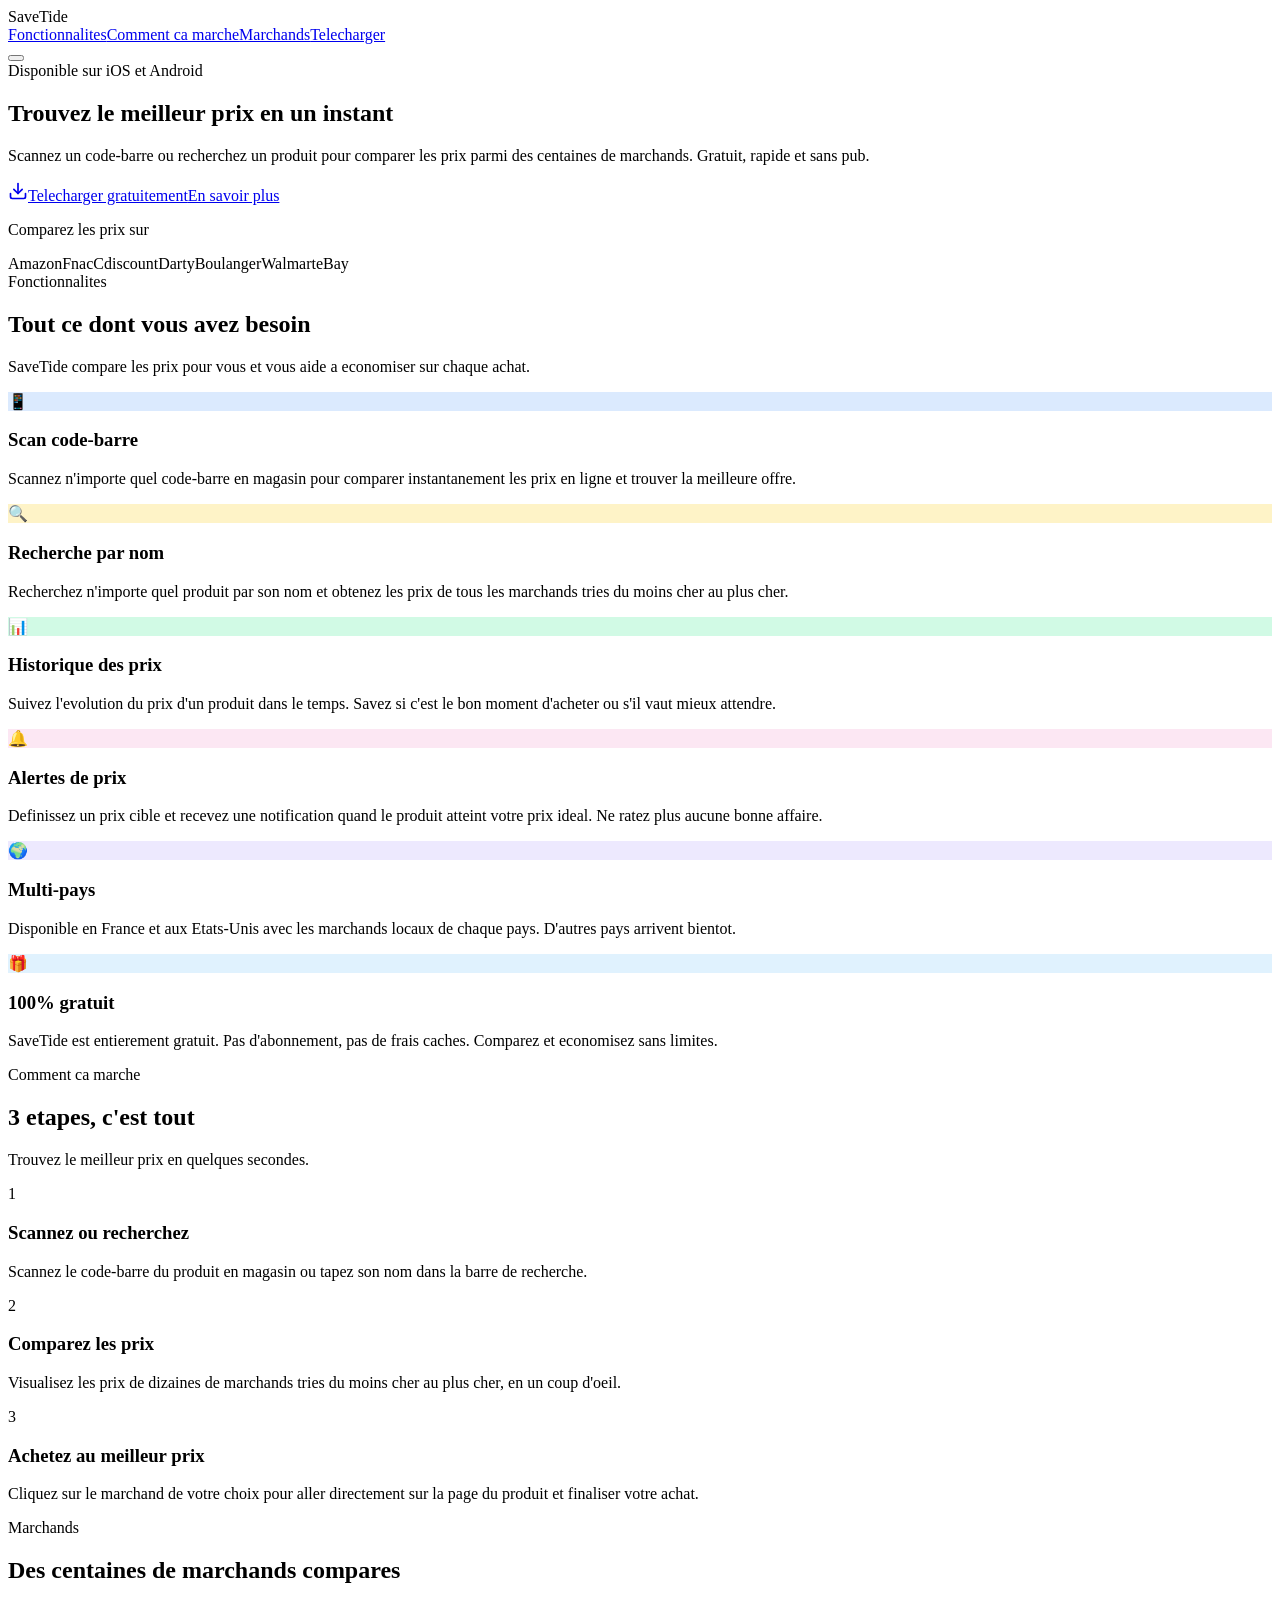
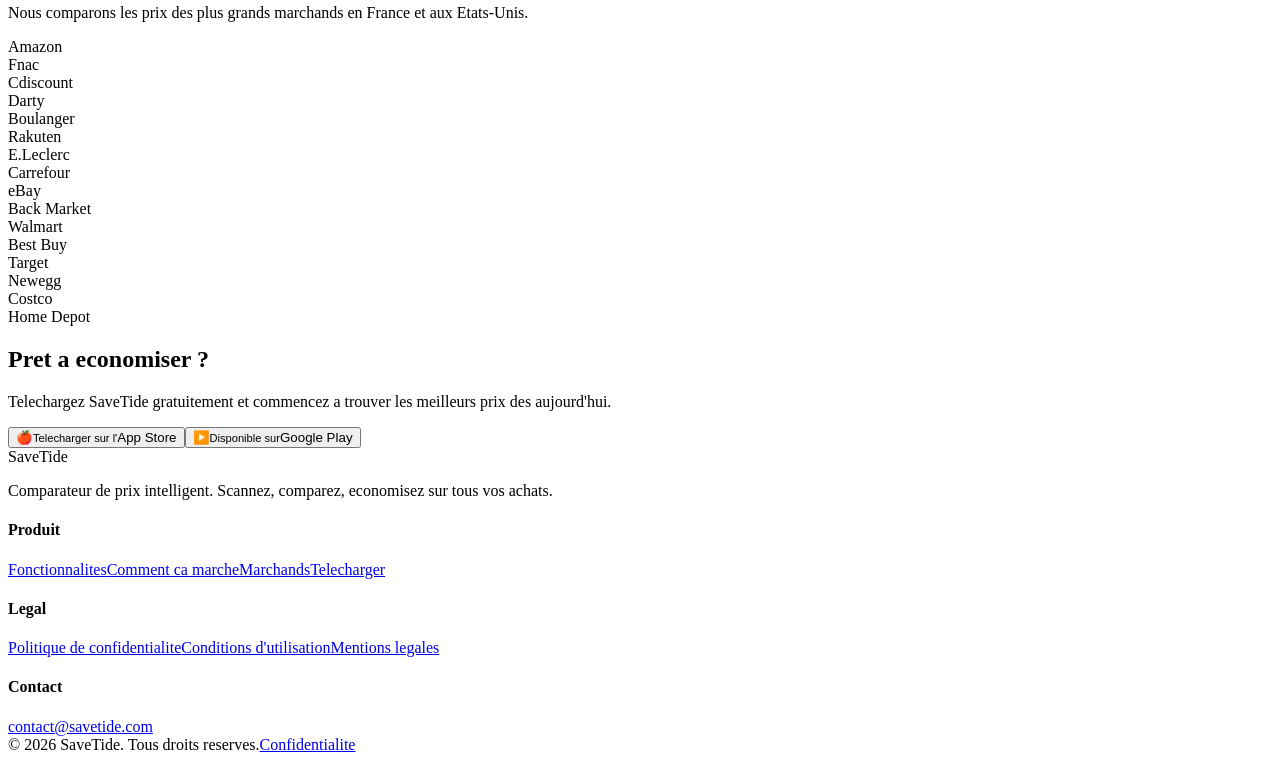
==== out/index.html @ e8a0adda "Add files via upload" ====
<!DOCTYPE html><!--6oGWlLjwOZaTul53iGuuc--><html lang="fr"><head><meta charSet="utf-8"/><meta name="viewport" content="width=device-width, initial-scale=1"/><link rel="stylesheet" href="/_next/static/css/16a2db70730fafa6.css" data-precedence="next"/><link rel="preload" as="script" fetchPriority="low" href="/_next/static/chunks/webpack-d27bee98a586db9f.js"/><script src="/_next/static/chunks/87c73c54-24122e7b92478d00.js" async=""></script><script src="/_next/static/chunks/18-7a16b32c69016b48.js" async=""></script><script src="/_next/static/chunks/main-app-8fa32d9d323df72f.js" async=""></script><link rel="preconnect" href="https://fonts.googleapis.com"/><link rel="preconnect" href="https://fonts.gstatic.com" crossorigin="anonymous"/><title>SaveTide - Comparateur de Prix Intelligent</title><meta name="description" content="Comparez les prix de millions de produits en un instant. Scannez un code-barre ou recherchez un produit pour trouver le meilleur prix parmi Amazon, Fnac, Cdiscount, Darty et des centaines de marchands."/><meta name="keywords" content="comparateur de prix,meilleur prix,scan code-barre,price comparison,amazon,fnac,cdiscount,bon plan,alerte prix"/><meta name="robots" content="index, follow"/><meta property="og:title" content="SaveTide - Comparateur de Prix Intelligent"/><meta property="og:description" content="Trouvez le meilleur prix en un instant. Scannez, comparez, economisez."/><meta property="og:url" content="https://savetide.com"/><meta property="og:site_name" content="SaveTide"/><meta property="og:locale" content="fr_FR"/><meta property="og:type" content="website"/><meta name="twitter:card" content="summary_large_image"/><meta name="twitter:title" content="SaveTide - Comparateur de Prix Intelligent"/><meta name="twitter:description" content="Trouvez le meilleur prix en un instant. Scannez, comparez, economisez."/><link href="https://fonts.googleapis.com/css2?family=Inter:wght@400;500;600;700;800;900&amp;display=swap" rel="stylesheet"/><script src="/_next/static/chunks/polyfills-42372ed130431b0a.js" noModule=""></script></head><body><div hidden=""><!--$--><!--/$--></div><nav class="navbar"><div class="navbar-inner"><div class="nav-logo">Save<span>Tide</span></div><div class="nav-links"><a href="#features">Fonctionnalites</a><a href="#how-it-works">Comment ca marche</a><a href="#merchants">Marchands</a><a href="#download" class="nav-cta">Telecharger</a></div><button class="mobile-menu-btn" aria-label="Menu"><span></span><span></span><span></span></button></div></nav><section class="hero"><div class="hero-inner"><div class="hero-badge"><span class="dot"></span>Disponible sur iOS et Android</div><h1>Trouvez le <span class="highlight">meilleur prix</span> en un instant</h1><p class="hero-desc">Scannez un code-barre ou recherchez un produit pour comparer les prix parmi des centaines de marchands. Gratuit, rapide et sans pub.</p><div class="hero-buttons"><a href="#download" class="btn-primary"><svg width="20" height="20" viewBox="0 0 24 24" fill="none" stroke="currentColor" stroke-width="2" stroke-linecap="round" stroke-linejoin="round"><path d="M21 15v4a2 2 0 0 1-2 2H5a2 2 0 0 1-2-2v-4"></path><polyline points="7 10 12 15 17 10"></polyline><line x1="12" y1="15" x2="12" y2="3"></line></svg>Telecharger gratuitement</a><a href="#features" class="btn-secondary">En savoir plus</a></div><div class="hero-stores"><p>Comparez les prix sur</p><div class="store-logos"><span>Amazon</span><span>Fnac</span><span>Cdiscount</span><span>Darty</span><span>Boulanger</span><span>Walmart</span><span>eBay</span></div></div></div></section><section class="features" id="features"><div class="section-inner"><div class="section-header"><span class="section-tag">Fonctionnalites</span><h2>Tout ce dont vous avez besoin</h2><p>SaveTide compare les prix pour vous et vous aide a economiser sur chaque achat.</p></div><div class="features-grid"><div class="feature-card"><div class="feature-icon" style="background:#dbeafe"><span role="img" aria-label="scan">📱</span></div><h3>Scan code-barre</h3><p>Scannez n&#x27;importe quel code-barre en magasin pour comparer instantanement les prix en ligne et trouver la meilleure offre.</p></div><div class="feature-card"><div class="feature-icon" style="background:#fef3c7"><span role="img" aria-label="search">🔍</span></div><h3>Recherche par nom</h3><p>Recherchez n&#x27;importe quel produit par son nom et obtenez les prix de tous les marchands tries du moins cher au plus cher.</p></div><div class="feature-card"><div class="feature-icon" style="background:#d1fae5"><span role="img" aria-label="chart">📊</span></div><h3>Historique des prix</h3><p>Suivez l&#x27;evolution du prix d&#x27;un produit dans le temps. Savez si c&#x27;est le bon moment d&#x27;acheter ou s&#x27;il vaut mieux attendre.</p></div><div class="feature-card"><div class="feature-icon" style="background:#fce7f3"><span role="img" aria-label="bell">🔔</span></div><h3>Alertes de prix</h3><p>Definissez un prix cible et recevez une notification quand le produit atteint votre prix ideal. Ne ratez plus aucune bonne affaire.</p></div><div class="feature-card"><div class="feature-icon" style="background:#ede9fe"><span role="img" aria-label="globe">🌍</span></div><h3>Multi-pays</h3><p>Disponible en France et aux Etats-Unis avec les marchands locaux de chaque pays. D&#x27;autres pays arrivent bientot.</p></div><div class="feature-card"><div class="feature-icon" style="background:#e0f2fe"><span role="img" aria-label="gift">🎁</span></div><h3>100% gratuit</h3><p>SaveTide est entierement gratuit. Pas d&#x27;abonnement, pas de frais caches. Comparez et economisez sans limites.</p></div></div></div></section><section class="how-it-works" id="how-it-works"><div class="section-inner"><div class="section-header"><span class="section-tag">Comment ca marche</span><h2>3 etapes, c&#x27;est tout</h2><p>Trouvez le meilleur prix en quelques secondes.</p></div><div class="steps"><div class="step"><div class="step-number">1</div><h3>Scannez ou recherchez</h3><p>Scannez le code-barre du produit en magasin ou tapez son nom dans la barre de recherche.</p></div><div class="step"><div class="step-number">2</div><h3>Comparez les prix</h3><p>Visualisez les prix de dizaines de marchands tries du moins cher au plus cher, en un coup d&#x27;oeil.</p></div><div class="step"><div class="step-number">3</div><h3>Achetez au meilleur prix</h3><p>Cliquez sur le marchand de votre choix pour aller directement sur la page du produit et finaliser votre achat.</p></div></div></div></section><section class="merchants" id="merchants"><div class="section-inner"><div class="section-header"><span class="section-tag">Marchands</span><h2>Des centaines de marchands compares</h2><p>Nous comparons les prix des plus grands marchands en France et aux Etats-Unis.</p></div><div class="merchants-grid"><div class="merchant-card">Amazon</div><div class="merchant-card">Fnac</div><div class="merchant-card">Cdiscount</div><div class="merchant-card">Darty</div><div class="merchant-card">Boulanger</div><div class="merchant-card">Rakuten</div><div class="merchant-card">E.Leclerc</div><div class="merchant-card">Carrefour</div><div class="merchant-card">eBay</div><div class="merchant-card">Back Market</div><div class="merchant-card">Walmart</div><div class="merchant-card">Best Buy</div><div class="merchant-card">Target</div><div class="merchant-card">Newegg</div><div class="merchant-card">Costco</div><div class="merchant-card">Home Depot</div></div></div></section><section class="cta-section" id="download"><h2>Pret a economiser ?</h2><p>Telechargez SaveTide gratuitement et commencez a trouver les meilleurs prix des aujourd&#x27;hui.</p><div class="cta-buttons"><button class="store-button"><span class="store-icon">🍎</span><span class="store-label"><small>Telecharger sur l&#x27;</small>App Store</span></button><button class="store-button"><span class="store-icon">▶️</span><span class="store-label"><small>Disponible sur</small>Google Play</span></button></div></section><footer class="footer"><div class="footer-inner"><div class="footer-brand"><div class="footer-logo">Save<span>Tide</span></div><p>Comparateur de prix intelligent. Scannez, comparez, economisez sur tous vos achats.</p></div><div class="footer-col"><h4>Produit</h4><a href="#features">Fonctionnalites</a><a href="#how-it-works">Comment ca marche</a><a href="#merchants">Marchands</a><a href="#download">Telecharger</a></div><div class="footer-col"><h4>Legal</h4><a href="/privacy">Politique de confidentialite</a><a href="/terms">Conditions d&#x27;utilisation</a><a href="/mentions">Mentions legales</a></div><div class="footer-col"><h4>Contact</h4><a href="mailto:contact@savetide.com">contact@savetide.com</a></div></div><div class="footer-bottom"><span>© <!-- -->2026<!-- --> SaveTide. Tous droits reserves.</span><a href="/privacy">Confidentialite</a></div></footer><!--$--><!--/$--><script src="/_next/static/chunks/webpack-d27bee98a586db9f.js" id="_R_" async=""></script><script>(self.__next_f=self.__next_f||[]).push([0])</script><script>self.__next_f.push([1,"1:\"$Sreact.fragment\"\n2:I[5341,[],\"\"]\n3:I[25,[],\"\"]\nb:I[4431,[],\"\"]\n:HL[\"/_next/static/css/16a2db70730fafa6.css\",\"style\"]\n"])</script><script>self.__next_f.push([1,"0:{\"P\":null,\"b\":\"6oGWlLjwOZaTul53iGuuc\",\"p\":\"\",\"c\":[\"\",\"\"],\"i\":false,\"f\":[[[\"\",{\"children\":[\"__PAGE__\",{}]},\"$undefined\",\"$undefined\",true],[\"\",[\"$\",\"$1\",\"c\",{\"children\":[[[\"$\",\"link\",\"0\",{\"rel\":\"stylesheet\",\"href\":\"/_next/static/css/16a2db70730fafa6.css\",\"precedence\":\"next\",\"crossOrigin\":\"$undefined\",\"nonce\":\"$undefined\"}]],[\"$\",\"html\",null,{\"lang\":\"fr\",\"children\":[[\"$\",\"head\",null,{\"children\":[[\"$\",\"link\",null,{\"rel\":\"preconnect\",\"href\":\"https://fonts.googleapis.com\"}],[\"$\",\"link\",null,{\"rel\":\"preconnect\",\"href\":\"https://fonts.gstatic.com\",\"crossOrigin\":\"anonymous\"}],[\"$\",\"link\",null,{\"href\":\"https://fonts.googleapis.com/css2?family=Inter:wght@400;500;600;700;800;900\u0026display=swap\",\"rel\":\"stylesheet\"}]]}],[\"$\",\"body\",null,{\"children\":[\"$\",\"$L2\",null,{\"parallelRouterKey\":\"children\",\"error\":\"$undefined\",\"errorStyles\":\"$undefined\",\"errorScripts\":\"$undefined\",\"template\":[\"$\",\"$L3\",null,{}],\"templateStyles\":\"$undefined\",\"templateScripts\":\"$undefined\",\"notFound\":[[[\"$\",\"title\",null,{\"children\":\"404: This page could not be found.\"}],[\"$\",\"div\",null,{\"style\":{\"fontFamily\":\"system-ui,\\\"Segoe UI\\\",Roboto,Helvetica,Arial,sans-serif,\\\"Apple Color Emoji\\\",\\\"Segoe UI Emoji\\\"\",\"height\":\"100vh\",\"textAlign\":\"center\",\"display\":\"flex\",\"flexDirection\":\"column\",\"alignItems\":\"center\",\"justifyContent\":\"center\"},\"children\":[\"$\",\"div\",null,{\"children\":[[\"$\",\"style\",null,{\"dangerouslySetInnerHTML\":{\"__html\":\"body{color:#000;background:#fff;margin:0}.next-error-h1{border-right:1px solid rgba(0,0,0,.3)}@media (prefers-color-scheme:dark){body{color:#fff;background:#000}.next-error-h1{border-right:1px solid rgba(255,255,255,.3)}}\"}}],[\"$\",\"h1\",null,{\"className\":\"next-error-h1\",\"style\":{\"display\":\"inline-block\",\"margin\":\"0 20px 0 0\",\"padding\":\"0 23px 0 0\",\"fontSize\":24,\"fontWeight\":500,\"verticalAlign\":\"top\",\"lineHeight\":\"49px\"},\"children\":404}],[\"$\",\"div\",null,{\"style\":{\"display\":\"inline-block\"},\"children\":[\"$\",\"h2\",null,{\"style\":{\"fontSize\":14,\"fontWeight\":400,\"lineHeight\":\"49px\",\"margin\":0},\"children\":\"This page could not be found.\"}]}]]}]}]],[]],\"forbidden\":\"$undefined\",\"unauthorized\":\"$undefined\"}]}]]}]]}],{\"children\":[\"__PAGE__\",[\"$\",\"$1\",\"c\",{\"children\":[[[\"$\",\"nav\",null,{\"className\":\"navbar\",\"children\":[\"$\",\"div\",null,{\"className\":\"navbar-inner\",\"children\":[[\"$\",\"div\",null,{\"className\":\"nav-logo\",\"children\":[\"Save\",[\"$\",\"span\",null,{\"children\":\"Tide\"}]]}],[\"$\",\"div\",null,{\"className\":\"nav-links\",\"children\":[[\"$\",\"a\",null,{\"href\":\"#features\",\"children\":\"Fonctionnalites\"}],[\"$\",\"a\",null,{\"href\":\"#how-it-works\",\"children\":\"Comment ca marche\"}],[\"$\",\"a\",null,{\"href\":\"#merchants\",\"children\":\"Marchands\"}],[\"$\",\"a\",null,{\"href\":\"#download\",\"className\":\"nav-cta\",\"children\":\"Telecharger\"}]]}],[\"$\",\"button\",null,{\"className\":\"mobile-menu-btn\",\"aria-label\":\"Menu\",\"children\":[[\"$\",\"span\",null,{}],[\"$\",\"span\",null,{}],[\"$\",\"span\",null,{}]]}]]}]}],[\"$\",\"section\",null,{\"className\":\"hero\",\"children\":[\"$\",\"div\",null,{\"className\":\"hero-inner\",\"children\":[[\"$\",\"div\",null,{\"className\":\"hero-badge\",\"children\":[[\"$\",\"span\",null,{\"className\":\"dot\"}],\"Disponible sur iOS et Android\"]}],[\"$\",\"h1\",null,{\"children\":[\"Trouvez le \",[\"$\",\"span\",null,{\"className\":\"highlight\",\"children\":\"meilleur prix\"}],\" en un instant\"]}],[\"$\",\"p\",null,{\"className\":\"hero-desc\",\"children\":\"Scannez un code-barre ou recherchez un produit pour comparer les prix parmi des centaines de marchands. Gratuit, rapide et sans pub.\"}],[\"$\",\"div\",null,{\"className\":\"hero-buttons\",\"children\":[[\"$\",\"a\",null,{\"href\":\"#download\",\"className\":\"btn-primary\",\"children\":[[\"$\",\"svg\",null,{\"width\":\"20\",\"height\":\"20\",\"viewBox\":\"0 0 24 24\",\"fill\":\"none\",\"stroke\":\"currentColor\",\"strokeWidth\":\"2\",\"strokeLinecap\":\"round\",\"strokeLinejoin\":\"round\",\"children\":[[\"$\",\"path\",null,{\"d\":\"M21 15v4a2 2 0 0 1-2 2H5a2 2 0 0 1-2-2v-4\"}],[\"$\",\"polyline\",null,{\"points\":\"7 10 12 15 17 10\"}],[\"$\",\"line\",null,{\"x1\":\"12\",\"y1\":\"15\",\"x2\":\"12\",\"y2\":\"3\"}]]}],\"Telecharger gratuitement\"]}],[\"$\",\"a\",null,{\"href\":\"#features\",\"className\":\"btn-secondary\",\"children\":\"En savoir plus\"}]]}],[\"$\",\"div\",null,{\"className\":\"hero-stores\",\"children\":[[\"$\",\"p\",null,{\"children\":\"Comparez les prix sur\"}],[\"$\",\"div\",null,{\"className\":\"store-logos\",\"children\":[[\"$\",\"span\",null,{\"children\":\"Amazon\"}],[\"$\",\"span\",null,{\"children\":\"Fnac\"}],[\"$\",\"span\",null,{\"children\":\"Cdiscount\"}],[\"$\",\"span\",null,{\"children\":\"Darty\"}],[\"$\",\"span\",null,{\"children\":\"Boulanger\"}],[\"$\",\"span\",null,{\"children\":\"Walmart\"}],[\"$\",\"span\",null,{\"children\":\"eBay\"}]]}]]}]]}]}],[\"$\",\"section\",null,{\"className\":\"features\",\"id\":\"features\",\"children\":[\"$\",\"div\",null,{\"className\":\"section-inner\",\"children\":[[\"$\",\"div\",null,{\"className\":\"section-header\",\"children\":[[\"$\",\"span\",null,{\"className\":\"section-tag\",\"children\":\"Fonctionnalites\"}],[\"$\",\"h2\",null,{\"children\":\"Tout ce dont vous avez besoin\"}],[\"$\",\"p\",null,{\"children\":\"SaveTide compare les prix pour vous et vous aide a economiser sur chaque achat.\"}]]}],\"$L4\"]}]}],\"$L5\",\"$L6\",\"$L7\",\"$L8\"],null,\"$L9\"]}],{},null,false]},null,false],\"$La\",false]],\"m\":\"$undefined\",\"G\":[\"$b\",[]],\"s\":false,\"S\":true}\n"])</script><script>self.__next_f.push([1,"c:I[5104,[],\"OutletBoundary\"]\ne:I[7158,[],\"AsyncMetadataOutlet\"]\n10:I[5104,[],\"ViewportBoundary\"]\n12:I[5104,[],\"MetadataBoundary\"]\n13:\"$Sreact.suspense\"\n"])</script><script>self.__next_f.push([1,"4:[\"$\",\"div\",null,{\"className\":\"features-grid\",\"children\":[[\"$\",\"div\",null,{\"className\":\"feature-card\",\"children\":[[\"$\",\"div\",null,{\"className\":\"feature-icon\",\"style\":{\"background\":\"#dbeafe\"},\"children\":[\"$\",\"span\",null,{\"role\":\"img\",\"aria-label\":\"scan\",\"children\":\"📱\"}]}],[\"$\",\"h3\",null,{\"children\":\"Scan code-barre\"}],[\"$\",\"p\",null,{\"children\":\"Scannez n'importe quel code-barre en magasin pour comparer instantanement les prix en ligne et trouver la meilleure offre.\"}]]}],[\"$\",\"div\",null,{\"className\":\"feature-card\",\"children\":[[\"$\",\"div\",null,{\"className\":\"feature-icon\",\"style\":{\"background\":\"#fef3c7\"},\"children\":[\"$\",\"span\",null,{\"role\":\"img\",\"aria-label\":\"search\",\"children\":\"🔍\"}]}],[\"$\",\"h3\",null,{\"children\":\"Recherche par nom\"}],[\"$\",\"p\",null,{\"children\":\"Recherchez n'importe quel produit par son nom et obtenez les prix de tous les marchands tries du moins cher au plus cher.\"}]]}],[\"$\",\"div\",null,{\"className\":\"feature-card\",\"children\":[[\"$\",\"div\",null,{\"className\":\"feature-icon\",\"style\":{\"background\":\"#d1fae5\"},\"children\":[\"$\",\"span\",null,{\"role\":\"img\",\"aria-label\":\"chart\",\"children\":\"📊\"}]}],[\"$\",\"h3\",null,{\"children\":\"Historique des prix\"}],[\"$\",\"p\",null,{\"children\":\"Suivez l'evolution du prix d'un produit dans le temps. Savez si c'est le bon moment d'acheter ou s'il vaut mieux attendre.\"}]]}],[\"$\",\"div\",null,{\"className\":\"feature-card\",\"children\":[[\"$\",\"div\",null,{\"className\":\"feature-icon\",\"style\":{\"background\":\"#fce7f3\"},\"children\":[\"$\",\"span\",null,{\"role\":\"img\",\"aria-label\":\"bell\",\"children\":\"🔔\"}]}],[\"$\",\"h3\",null,{\"children\":\"Alertes de prix\"}],[\"$\",\"p\",null,{\"children\":\"Definissez un prix cible et recevez une notification quand le produit atteint votre prix ideal. Ne ratez plus aucune bonne affaire.\"}]]}],[\"$\",\"div\",null,{\"className\":\"feature-card\",\"children\":[[\"$\",\"div\",null,{\"className\":\"feature-icon\",\"style\":{\"background\":\"#ede9fe\"},\"children\":[\"$\",\"span\",null,{\"role\":\"img\",\"aria-label\":\"globe\",\"children\":\"🌍\"}]}],[\"$\",\"h3\",null,{\"children\":\"Multi-pays\"}],[\"$\",\"p\",null,{\"children\":\"Disponible en France et aux Etats-Unis avec les marchands locaux de chaque pays. D'autres pays arrivent bientot.\"}]]}],[\"$\",\"div\",null,{\"className\":\"feature-card\",\"children\":[[\"$\",\"div\",null,{\"className\":\"feature-icon\",\"style\":{\"background\":\"#e0f2fe\"},\"children\":[\"$\",\"span\",null,{\"role\":\"img\",\"aria-label\":\"gift\",\"children\":\"🎁\"}]}],[\"$\",\"h3\",null,{\"children\":\"100% gratuit\"}],[\"$\",\"p\",null,{\"children\":\"SaveTide est entierement gratuit. Pas d'abonnement, pas de frais caches. Comparez et economisez sans limites.\"}]]}]]}]\n"])</script><script>self.__next_f.push([1,"5:[\"$\",\"section\",null,{\"className\":\"how-it-works\",\"id\":\"how-it-works\",\"children\":[\"$\",\"div\",null,{\"className\":\"section-inner\",\"children\":[[\"$\",\"div\",null,{\"className\":\"section-header\",\"children\":[[\"$\",\"span\",null,{\"className\":\"section-tag\",\"children\":\"Comment ca marche\"}],[\"$\",\"h2\",null,{\"children\":\"3 etapes, c'est tout\"}],[\"$\",\"p\",null,{\"children\":\"Trouvez le meilleur prix en quelques secondes.\"}]]}],[\"$\",\"div\",null,{\"className\":\"steps\",\"children\":[[\"$\",\"div\",null,{\"className\":\"step\",\"children\":[[\"$\",\"div\",null,{\"className\":\"step-number\",\"children\":\"1\"}],[\"$\",\"h3\",null,{\"children\":\"Scannez ou recherchez\"}],[\"$\",\"p\",null,{\"children\":\"Scannez le code-barre du produit en magasin ou tapez son nom dans la barre de recherche.\"}]]}],[\"$\",\"div\",null,{\"className\":\"step\",\"children\":[[\"$\",\"div\",null,{\"className\":\"step-number\",\"children\":\"2\"}],[\"$\",\"h3\",null,{\"children\":\"Comparez les prix\"}],[\"$\",\"p\",null,{\"children\":\"Visualisez les prix de dizaines de marchands tries du moins cher au plus cher, en un coup d'oeil.\"}]]}],[\"$\",\"div\",null,{\"className\":\"step\",\"children\":[[\"$\",\"div\",null,{\"className\":\"step-number\",\"children\":\"3\"}],[\"$\",\"h3\",null,{\"children\":\"Achetez au meilleur prix\"}],[\"$\",\"p\",null,{\"children\":\"Cliquez sur le marchand de votre choix pour aller directement sur la page du produit et finaliser votre achat.\"}]]}]]}]]}]}]\n"])</script><script>self.__next_f.push([1,"6:[\"$\",\"section\",null,{\"className\":\"merchants\",\"id\":\"merchants\",\"children\":[\"$\",\"div\",null,{\"className\":\"section-inner\",\"children\":[[\"$\",\"div\",null,{\"className\":\"section-header\",\"children\":[[\"$\",\"span\",null,{\"className\":\"section-tag\",\"children\":\"Marchands\"}],[\"$\",\"h2\",null,{\"children\":\"Des centaines de marchands compares\"}],[\"$\",\"p\",null,{\"children\":\"Nous comparons les prix des plus grands marchands en France et aux Etats-Unis.\"}]]}],[\"$\",\"div\",null,{\"className\":\"merchants-grid\",\"children\":[[\"$\",\"div\",\"Amazon\",{\"className\":\"merchant-card\",\"children\":\"Amazon\"}],[\"$\",\"div\",\"Fnac\",{\"className\":\"merchant-card\",\"children\":\"Fnac\"}],[\"$\",\"div\",\"Cdiscount\",{\"className\":\"merchant-card\",\"children\":\"Cdiscount\"}],[\"$\",\"div\",\"Darty\",{\"className\":\"merchant-card\",\"children\":\"Darty\"}],[\"$\",\"div\",\"Boulanger\",{\"className\":\"merchant-card\",\"children\":\"Boulanger\"}],[\"$\",\"div\",\"Rakuten\",{\"className\":\"merchant-card\",\"children\":\"Rakuten\"}],[\"$\",\"div\",\"E.Leclerc\",{\"className\":\"merchant-card\",\"children\":\"E.Leclerc\"}],[\"$\",\"div\",\"Carrefour\",{\"className\":\"merchant-card\",\"children\":\"Carrefour\"}],[\"$\",\"div\",\"eBay\",{\"className\":\"merchant-card\",\"children\":\"eBay\"}],[\"$\",\"div\",\"Back Market\",{\"className\":\"merchant-card\",\"children\":\"Back Market\"}],[\"$\",\"div\",\"Walmart\",{\"className\":\"merchant-card\",\"children\":\"Walmart\"}],[\"$\",\"div\",\"Best Buy\",{\"className\":\"merchant-card\",\"children\":\"Best Buy\"}],[\"$\",\"div\",\"Target\",{\"className\":\"merchant-card\",\"children\":\"Target\"}],[\"$\",\"div\",\"Newegg\",{\"className\":\"merchant-card\",\"children\":\"Newegg\"}],[\"$\",\"div\",\"Costco\",{\"className\":\"merchant-card\",\"children\":\"Costco\"}],[\"$\",\"div\",\"Home Depot\",{\"className\":\"merchant-card\",\"children\":\"Home Depot\"}]]}]]}]}]\n"])</script><script>self.__next_f.push([1,"7:[\"$\",\"section\",null,{\"className\":\"cta-section\",\"id\":\"download\",\"children\":[[\"$\",\"h2\",null,{\"children\":\"Pret a economiser ?\"}],[\"$\",\"p\",null,{\"children\":\"Telechargez SaveTide gratuitement et commencez a trouver les meilleurs prix des aujourd'hui.\"}],[\"$\",\"div\",null,{\"className\":\"cta-buttons\",\"children\":[[\"$\",\"button\",null,{\"className\":\"store-button\",\"children\":[[\"$\",\"span\",null,{\"className\":\"store-icon\",\"children\":\"🍎\"}],[\"$\",\"span\",null,{\"className\":\"store-label\",\"children\":[[\"$\",\"small\",null,{\"children\":\"Telecharger sur l'\"}],\"App Store\"]}]]}],[\"$\",\"button\",null,{\"className\":\"store-button\",\"children\":[[\"$\",\"span\",null,{\"className\":\"store-icon\",\"children\":\"▶️\"}],[\"$\",\"span\",null,{\"className\":\"store-label\",\"children\":[[\"$\",\"small\",null,{\"children\":\"Disponible sur\"}],\"Google Play\"]}]]}]]}]]}]\n"])</script><script>self.__next_f.push([1,"8:[\"$\",\"footer\",null,{\"className\":\"footer\",\"children\":[[\"$\",\"div\",null,{\"className\":\"footer-inner\",\"children\":[[\"$\",\"div\",null,{\"className\":\"footer-brand\",\"children\":[[\"$\",\"div\",null,{\"className\":\"footer-logo\",\"children\":[\"Save\",[\"$\",\"span\",null,{\"children\":\"Tide\"}]]}],[\"$\",\"p\",null,{\"children\":\"Comparateur de prix intelligent. Scannez, comparez, economisez sur tous vos achats.\"}]]}],[\"$\",\"div\",null,{\"className\":\"footer-col\",\"children\":[[\"$\",\"h4\",null,{\"children\":\"Produit\"}],[\"$\",\"a\",null,{\"href\":\"#features\",\"children\":\"Fonctionnalites\"}],[\"$\",\"a\",null,{\"href\":\"#how-it-works\",\"children\":\"Comment ca marche\"}],[\"$\",\"a\",null,{\"href\":\"#merchants\",\"children\":\"Marchands\"}],[\"$\",\"a\",null,{\"href\":\"#download\",\"children\":\"Telecharger\"}]]}],[\"$\",\"div\",null,{\"className\":\"footer-col\",\"children\":[[\"$\",\"h4\",null,{\"children\":\"Legal\"}],[\"$\",\"a\",null,{\"href\":\"/privacy\",\"children\":\"Politique de confidentialite\"}],[\"$\",\"a\",null,{\"href\":\"/terms\",\"children\":\"Conditions d'utilisation\"}],[\"$\",\"a\",null,{\"href\":\"/mentions\",\"children\":\"Mentions legales\"}]]}],[\"$\",\"div\",null,{\"className\":\"footer-col\",\"children\":[[\"$\",\"h4\",null,{\"children\":\"Contact\"}],[\"$\",\"a\",null,{\"href\":\"mailto:contact@savetide.com\",\"children\":\"contact@savetide.com\"}]]}]]}],[\"$\",\"div\",null,{\"className\":\"footer-bottom\",\"children\":[[\"$\",\"span\",null,{\"children\":[\"© \",2026,\" SaveTide. Tous droits reserves.\"]}],[\"$\",\"a\",null,{\"href\":\"/privacy\",\"children\":\"Confidentialite\"}]]}]]}]\n"])</script><script>self.__next_f.push([1,"9:[\"$\",\"$Lc\",null,{\"children\":[\"$Ld\",[\"$\",\"$Le\",null,{\"promise\":\"$@f\"}]]}]\na:[\"$\",\"$1\",\"h\",{\"children\":[null,[[\"$\",\"$L10\",null,{\"children\":\"$L11\"}],null],[\"$\",\"$L12\",null,{\"children\":[\"$\",\"div\",null,{\"hidden\":true,\"children\":[\"$\",\"$13\",null,{\"fallback\":null,\"children\":\"$L14\"}]}]}]]}]\n"])</script><script>self.__next_f.push([1,"11:[[\"$\",\"meta\",\"0\",{\"charSet\":\"utf-8\"}],[\"$\",\"meta\",\"1\",{\"name\":\"viewport\",\"content\":\"width=device-width, initial-scale=1\"}]]\nd:null\n"])</script><script>self.__next_f.push([1,"f:{\"metadata\":[[\"$\",\"title\",\"0\",{\"children\":\"SaveTide - Comparateur de Prix Intelligent\"}],[\"$\",\"meta\",\"1\",{\"name\":\"description\",\"content\":\"Comparez les prix de millions de produits en un instant. Scannez un code-barre ou recherchez un produit pour trouver le meilleur prix parmi Amazon, Fnac, Cdiscount, Darty et des centaines de marchands.\"}],[\"$\",\"meta\",\"2\",{\"name\":\"keywords\",\"content\":\"comparateur de prix,meilleur prix,scan code-barre,price comparison,amazon,fnac,cdiscount,bon plan,alerte prix\"}],[\"$\",\"meta\",\"3\",{\"name\":\"robots\",\"content\":\"index, follow\"}],[\"$\",\"meta\",\"4\",{\"property\":\"og:title\",\"content\":\"SaveTide - Comparateur de Prix Intelligent\"}],[\"$\",\"meta\",\"5\",{\"property\":\"og:description\",\"content\":\"Trouvez le meilleur prix en un instant. Scannez, comparez, economisez.\"}],[\"$\",\"meta\",\"6\",{\"property\":\"og:url\",\"content\":\"https://savetide.com\"}],[\"$\",\"meta\",\"7\",{\"property\":\"og:site_name\",\"content\":\"SaveTide\"}],[\"$\",\"meta\",\"8\",{\"property\":\"og:locale\",\"content\":\"fr_FR\"}],[\"$\",\"meta\",\"9\",{\"property\":\"og:type\",\"content\":\"website\"}],[\"$\",\"meta\",\"10\",{\"name\":\"twitter:card\",\"content\":\"summary_large_image\"}],[\"$\",\"meta\",\"11\",{\"name\":\"twitter:title\",\"content\":\"SaveTide - Comparateur de Prix Intelligent\"}],[\"$\",\"meta\",\"12\",{\"name\":\"twitter:description\",\"content\":\"Trouvez le meilleur prix en un instant. Scannez, comparez, economisez.\"}]],\"error\":null,\"digest\":\"$undefined\"}\n"])</script><script>self.__next_f.push([1,"14:\"$f:metadata\"\n"])</script></body></html>
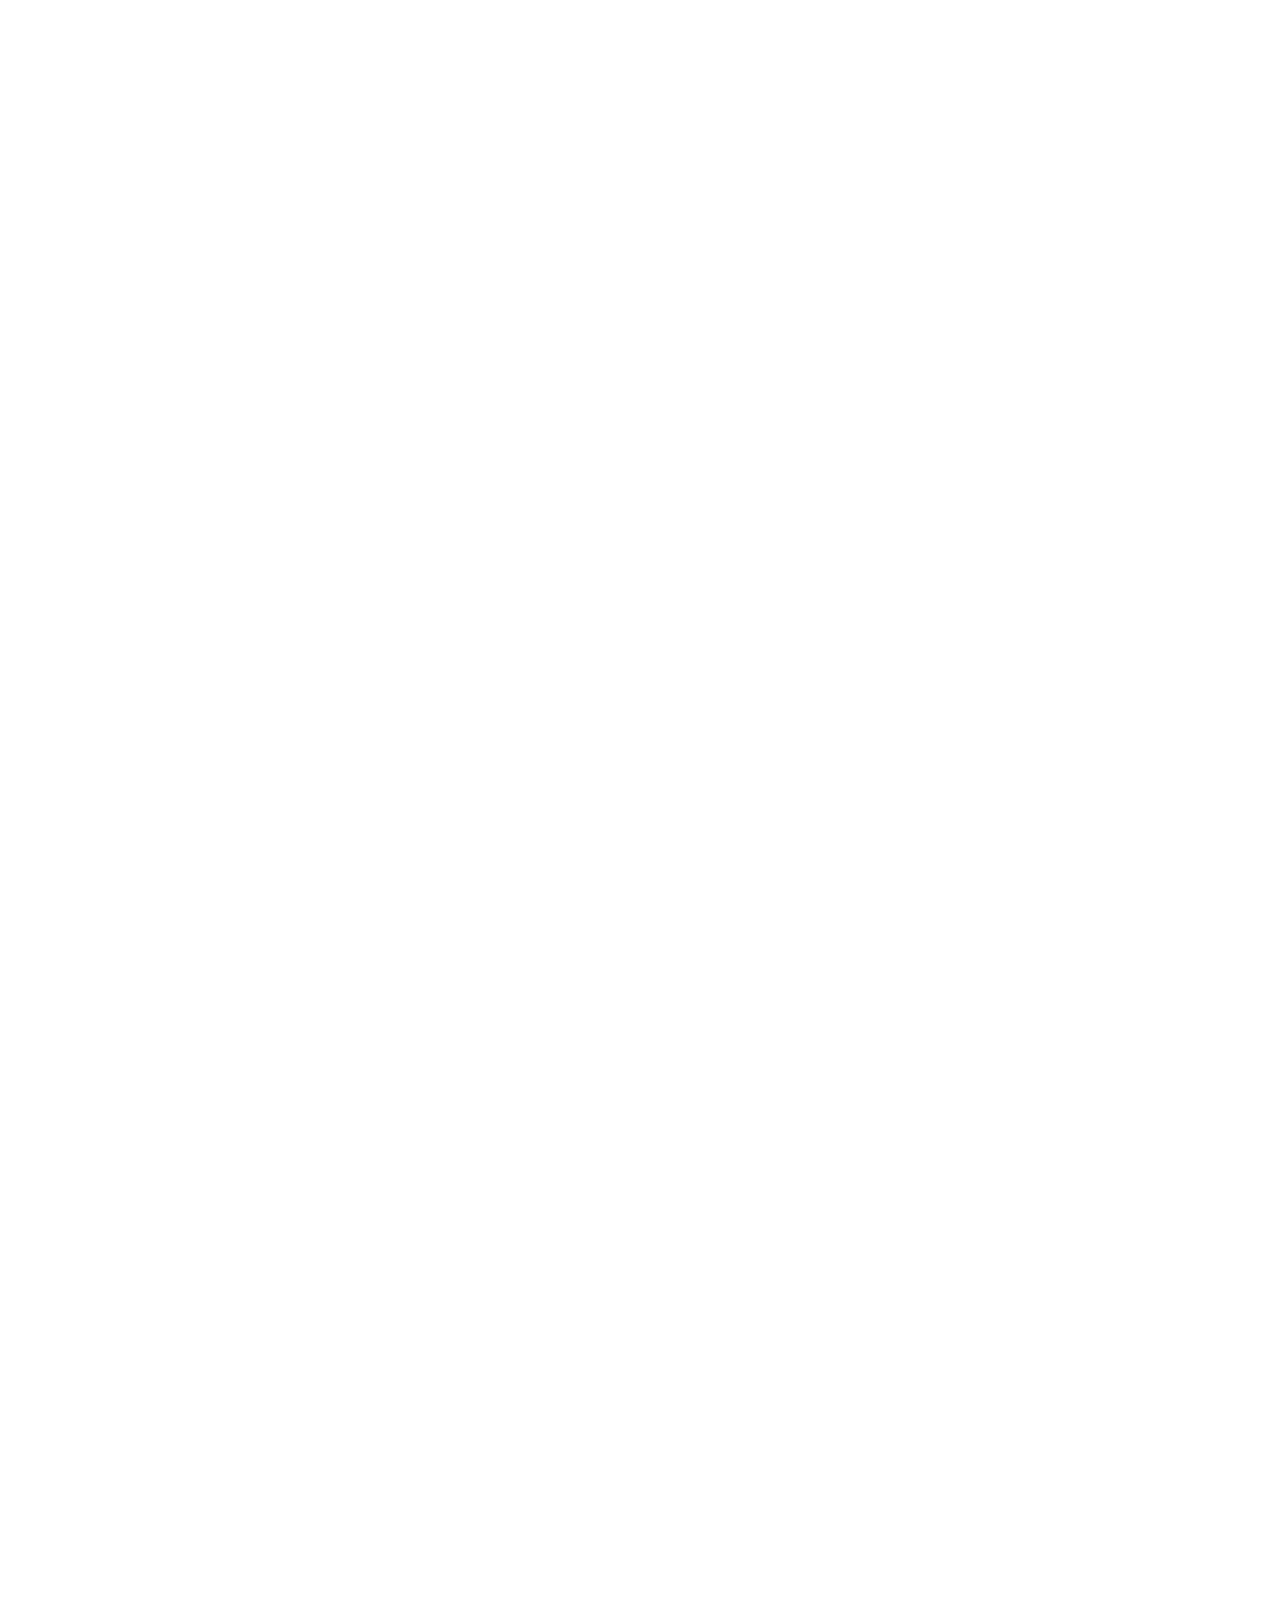
==== commit 5569c820: "Add files via upload" ====
--- a/out/index.html
+++ b/out/index.html
@@ -1 +1 @@
-<!DOCTYPE html><!--6oGWlLjwOZaTul53iGuuc--><html lang="fr"><head><meta charSet="utf-8"/><meta name="viewport" content="width=device-width, initial-scale=1"/><link rel="stylesheet" href="/_next/static/css/16a2db70730fafa6.css" data-precedence="next"/><link rel="preload" as="script" fetchPriority="low" href="/_next/static/chunks/webpack-d27bee98a586db9f.js"/><script src="/_next/static/chunks/87c73c54-24122e7b92478d00.js" async=""></script><script src="/_next/static/chunks/18-7a16b32c69016b48.js" async=""></script><script src="/_next/static/chunks/main-app-8fa32d9d323df72f.js" async=""></script><link rel="preconnect" href="https://fonts.googleapis.com"/><link rel="preconnect" href="https://fonts.gstatic.com" crossorigin="anonymous"/><title>SaveTide - Comparateur de Prix Intelligent</title><meta name="description" content="Comparez les prix de millions de produits en un instant. Scannez un code-barre ou recherchez un produit pour trouver le meilleur prix parmi Amazon, Fnac, Cdiscount, Darty et des centaines de marchands."/><meta name="keywords" content="comparateur de prix,meilleur prix,scan code-barre,price comparison,amazon,fnac,cdiscount,bon plan,alerte prix"/><meta name="robots" content="index, follow"/><meta property="og:title" content="SaveTide - Comparateur de Prix Intelligent"/><meta property="og:description" content="Trouvez le meilleur prix en un instant. Scannez, comparez, economisez."/><meta property="og:url" content="https://savetide.com"/><meta property="og:site_name" content="SaveTide"/><meta property="og:locale" content="fr_FR"/><meta property="og:type" content="website"/><meta name="twitter:card" content="summary_large_image"/><meta name="twitter:title" content="SaveTide - Comparateur de Prix Intelligent"/><meta name="twitter:description" content="Trouvez le meilleur prix en un instant. Scannez, comparez, economisez."/><link href="https://fonts.googleapis.com/css2?family=Inter:wght@400;500;600;700;800;900&amp;display=swap" rel="stylesheet"/><script src="/_next/static/chunks/polyfills-42372ed130431b0a.js" noModule=""></script></head><body><div hidden=""><!--$--><!--/$--></div><nav class="navbar"><div class="navbar-inner"><div class="nav-logo">Save<span>Tide</span></div><div class="nav-links"><a href="#features">Fonctionnalites</a><a href="#how-it-works">Comment ca marche</a><a href="#merchants">Marchands</a><a href="#download" class="nav-cta">Telecharger</a></div><button class="mobile-menu-btn" aria-label="Menu"><span></span><span></span><span></span></button></div></nav><section class="hero"><div class="hero-inner"><div class="hero-badge"><span class="dot"></span>Disponible sur iOS et Android</div><h1>Trouvez le <span class="highlight">meilleur prix</span> en un instant</h1><p class="hero-desc">Scannez un code-barre ou recherchez un produit pour comparer les prix parmi des centaines de marchands. Gratuit, rapide et sans pub.</p><div class="hero-buttons"><a href="#download" class="btn-primary"><svg width="20" height="20" viewBox="0 0 24 24" fill="none" stroke="currentColor" stroke-width="2" stroke-linecap="round" stroke-linejoin="round"><path d="M21 15v4a2 2 0 0 1-2 2H5a2 2 0 0 1-2-2v-4"></path><polyline points="7 10 12 15 17 10"></polyline><line x1="12" y1="15" x2="12" y2="3"></line></svg>Telecharger gratuitement</a><a href="#features" class="btn-secondary">En savoir plus</a></div><div class="hero-stores"><p>Comparez les prix sur</p><div class="store-logos"><span>Amazon</span><span>Fnac</span><span>Cdiscount</span><span>Darty</span><span>Boulanger</span><span>Walmart</span><span>eBay</span></div></div></div></section><section class="features" id="features"><div class="section-inner"><div class="section-header"><span class="section-tag">Fonctionnalites</span><h2>Tout ce dont vous avez besoin</h2><p>SaveTide compare les prix pour vous et vous aide a economiser sur chaque achat.</p></div><div class="features-grid"><div class="feature-card"><div class="feature-icon" style="background:#dbeafe"><span role="img" aria-label="scan">📱</span></div><h3>Scan code-barre</h3><p>Scannez n&#x27;importe quel code-barre en magasin pour comparer instantanement les prix en ligne et trouver la meilleure offre.</p></div><div class="feature-card"><div class="feature-icon" style="background:#fef3c7"><span role="img" aria-label="search">🔍</span></div><h3>Recherche par nom</h3><p>Recherchez n&#x27;importe quel produit par son nom et obtenez les prix de tous les marchands tries du moins cher au plus cher.</p></div><div class="feature-card"><div class="feature-icon" style="background:#d1fae5"><span role="img" aria-label="chart">📊</span></div><h3>Historique des prix</h3><p>Suivez l&#x27;evolution du prix d&#x27;un produit dans le temps. Savez si c&#x27;est le bon moment d&#x27;acheter ou s&#x27;il vaut mieux attendre.</p></div><div class="feature-card"><div class="feature-icon" style="background:#fce7f3"><span role="img" aria-label="bell">🔔</span></div><h3>Alertes de prix</h3><p>Definissez un prix cible et recevez une notification quand le produit atteint votre prix ideal. Ne ratez plus aucune bonne affaire.</p></div><div class="feature-card"><div class="feature-icon" style="background:#ede9fe"><span role="img" aria-label="globe">🌍</span></div><h3>Multi-pays</h3><p>Disponible en France et aux Etats-Unis avec les marchands locaux de chaque pays. D&#x27;autres pays arrivent bientot.</p></div><div class="feature-card"><div class="feature-icon" style="background:#e0f2fe"><span role="img" aria-label="gift">🎁</span></div><h3>100% gratuit</h3><p>SaveTide est entierement gratuit. Pas d&#x27;abonnement, pas de frais caches. Comparez et economisez sans limites.</p></div></div></div></section><section class="how-it-works" id="how-it-works"><div class="section-inner"><div class="section-header"><span class="section-tag">Comment ca marche</span><h2>3 etapes, c&#x27;est tout</h2><p>Trouvez le meilleur prix en quelques secondes.</p></div><div class="steps"><div class="step"><div class="step-number">1</div><h3>Scannez ou recherchez</h3><p>Scannez le code-barre du produit en magasin ou tapez son nom dans la barre de recherche.</p></div><div class="step"><div class="step-number">2</div><h3>Comparez les prix</h3><p>Visualisez les prix de dizaines de marchands tries du moins cher au plus cher, en un coup d&#x27;oeil.</p></div><div class="step"><div class="step-number">3</div><h3>Achetez au meilleur prix</h3><p>Cliquez sur le marchand de votre choix pour aller directement sur la page du produit et finaliser votre achat.</p></div></div></div></section><section class="merchants" id="merchants"><div class="section-inner"><div class="section-header"><span class="section-tag">Marchands</span><h2>Des centaines de marchands compares</h2><p>Nous comparons les prix des plus grands marchands en France et aux Etats-Unis.</p></div><div class="merchants-grid"><div class="merchant-card">Amazon</div><div class="merchant-card">Fnac</div><div class="merchant-card">Cdiscount</div><div class="merchant-card">Darty</div><div class="merchant-card">Boulanger</div><div class="merchant-card">Rakuten</div><div class="merchant-card">E.Leclerc</div><div class="merchant-card">Carrefour</div><div class="merchant-card">eBay</div><div class="merchant-card">Back Market</div><div class="merchant-card">Walmart</div><div class="merchant-card">Best Buy</div><div class="merchant-card">Target</div><div class="merchant-card">Newegg</div><div class="merchant-card">Costco</div><div class="merchant-card">Home Depot</div></div></div></section><section class="cta-section" id="download"><h2>Pret a economiser ?</h2><p>Telechargez SaveTide gratuitement et commencez a trouver les meilleurs prix des aujourd&#x27;hui.</p><div class="cta-buttons"><button class="store-button"><span class="store-icon">🍎</span><span class="store-label"><small>Telecharger sur l&#x27;</small>App Store</span></button><button class="store-button"><span class="store-icon">▶️</span><span class="store-label"><small>Disponible sur</small>Google Play</span></button></div></section><footer class="footer"><div class="footer-inner"><div class="footer-brand"><div class="footer-logo">Save<span>Tide</span></div><p>Comparateur de prix intelligent. Scannez, comparez, economisez sur tous vos achats.</p></div><div class="footer-col"><h4>Produit</h4><a href="#features">Fonctionnalites</a><a href="#how-it-works">Comment ca marche</a><a href="#merchants">Marchands</a><a href="#download">Telecharger</a></div><div class="footer-col"><h4>Legal</h4><a href="/privacy">Politique de confidentialite</a><a href="/terms">Conditions d&#x27;utilisation</a><a href="/mentions">Mentions legales</a></div><div class="footer-col"><h4>Contact</h4><a href="mailto:contact@savetide.com">contact@savetide.com</a></div></div><div class="footer-bottom"><span>© <!-- -->2026<!-- --> SaveTide. Tous droits reserves.</span><a href="/privacy">Confidentialite</a></div></footer><!--$--><!--/$--><script src="/_next/static/chunks/webpack-d27bee98a586db9f.js" id="_R_" async=""></script><script>(self.__next_f=self.__next_f||[]).push([0])</script><script>self.__next_f.push([1,"1:\"$Sreact.fragment\"\n2:I[5341,[],\"\"]\n3:I[25,[],\"\"]\nb:I[4431,[],\"\"]\n:HL[\"/_next/static/css/16a2db70730fafa6.css\",\"style\"]\n"])</script><script>self.__next_f.push([1,"0:{\"P\":null,\"b\":\"6oGWlLjwOZaTul53iGuuc\",\"p\":\"\",\"c\":[\"\",\"\"],\"i\":false,\"f\":[[[\"\",{\"children\":[\"__PAGE__\",{}]},\"$undefined\",\"$undefined\",true],[\"\",[\"$\",\"$1\",\"c\",{\"children\":[[[\"$\",\"link\",\"0\",{\"rel\":\"stylesheet\",\"href\":\"/_next/static/css/16a2db70730fafa6.css\",\"precedence\":\"next\",\"crossOrigin\":\"$undefined\",\"nonce\":\"$undefined\"}]],[\"$\",\"html\",null,{\"lang\":\"fr\",\"children\":[[\"$\",\"head\",null,{\"children\":[[\"$\",\"link\",null,{\"rel\":\"preconnect\",\"href\":\"https://fonts.googleapis.com\"}],[\"$\",\"link\",null,{\"rel\":\"preconnect\",\"href\":\"https://fonts.gstatic.com\",\"crossOrigin\":\"anonymous\"}],[\"$\",\"link\",null,{\"href\":\"https://fonts.googleapis.com/css2?family=Inter:wght@400;500;600;700;800;900\u0026display=swap\",\"rel\":\"stylesheet\"}]]}],[\"$\",\"body\",null,{\"children\":[\"$\",\"$L2\",null,{\"parallelRouterKey\":\"children\",\"error\":\"$undefined\",\"errorStyles\":\"$undefined\",\"errorScripts\":\"$undefined\",\"template\":[\"$\",\"$L3\",null,{}],\"templateStyles\":\"$undefined\",\"templateScripts\":\"$undefined\",\"notFound\":[[[\"$\",\"title\",null,{\"children\":\"404: This page could not be found.\"}],[\"$\",\"div\",null,{\"style\":{\"fontFamily\":\"system-ui,\\\"Segoe UI\\\",Roboto,Helvetica,Arial,sans-serif,\\\"Apple Color Emoji\\\",\\\"Segoe UI Emoji\\\"\",\"height\":\"100vh\",\"textAlign\":\"center\",\"display\":\"flex\",\"flexDirection\":\"column\",\"alignItems\":\"center\",\"justifyContent\":\"center\"},\"children\":[\"$\",\"div\",null,{\"children\":[[\"$\",\"style\",null,{\"dangerouslySetInnerHTML\":{\"__html\":\"body{color:#000;background:#fff;margin:0}.next-error-h1{border-right:1px solid rgba(0,0,0,.3)}@media (prefers-color-scheme:dark){body{color:#fff;background:#000}.next-error-h1{border-right:1px solid rgba(255,255,255,.3)}}\"}}],[\"$\",\"h1\",null,{\"className\":\"next-error-h1\",\"style\":{\"display\":\"inline-block\",\"margin\":\"0 20px 0 0\",\"padding\":\"0 23px 0 0\",\"fontSize\":24,\"fontWeight\":500,\"verticalAlign\":\"top\",\"lineHeight\":\"49px\"},\"children\":404}],[\"$\",\"div\",null,{\"style\":{\"display\":\"inline-block\"},\"children\":[\"$\",\"h2\",null,{\"style\":{\"fontSize\":14,\"fontWeight\":400,\"lineHeight\":\"49px\",\"margin\":0},\"children\":\"This page could not be found.\"}]}]]}]}]],[]],\"forbidden\":\"$undefined\",\"unauthorized\":\"$undefined\"}]}]]}]]}],{\"children\":[\"__PAGE__\",[\"$\",\"$1\",\"c\",{\"children\":[[[\"$\",\"nav\",null,{\"className\":\"navbar\",\"children\":[\"$\",\"div\",null,{\"className\":\"navbar-inner\",\"children\":[[\"$\",\"div\",null,{\"className\":\"nav-logo\",\"children\":[\"Save\",[\"$\",\"span\",null,{\"children\":\"Tide\"}]]}],[\"$\",\"div\",null,{\"className\":\"nav-links\",\"children\":[[\"$\",\"a\",null,{\"href\":\"#features\",\"children\":\"Fonctionnalites\"}],[\"$\",\"a\",null,{\"href\":\"#how-it-works\",\"children\":\"Comment ca marche\"}],[\"$\",\"a\",null,{\"href\":\"#merchants\",\"children\":\"Marchands\"}],[\"$\",\"a\",null,{\"href\":\"#download\",\"className\":\"nav-cta\",\"children\":\"Telecharger\"}]]}],[\"$\",\"button\",null,{\"className\":\"mobile-menu-btn\",\"aria-label\":\"Menu\",\"children\":[[\"$\",\"span\",null,{}],[\"$\",\"span\",null,{}],[\"$\",\"span\",null,{}]]}]]}]}],[\"$\",\"section\",null,{\"className\":\"hero\",\"children\":[\"$\",\"div\",null,{\"className\":\"hero-inner\",\"children\":[[\"$\",\"div\",null,{\"className\":\"hero-badge\",\"children\":[[\"$\",\"span\",null,{\"className\":\"dot\"}],\"Disponible sur iOS et Android\"]}],[\"$\",\"h1\",null,{\"children\":[\"Trouvez le \",[\"$\",\"span\",null,{\"className\":\"highlight\",\"children\":\"meilleur prix\"}],\" en un instant\"]}],[\"$\",\"p\",null,{\"className\":\"hero-desc\",\"children\":\"Scannez un code-barre ou recherchez un produit pour comparer les prix parmi des centaines de marchands. Gratuit, rapide et sans pub.\"}],[\"$\",\"div\",null,{\"className\":\"hero-buttons\",\"children\":[[\"$\",\"a\",null,{\"href\":\"#download\",\"className\":\"btn-primary\",\"children\":[[\"$\",\"svg\",null,{\"width\":\"20\",\"height\":\"20\",\"viewBox\":\"0 0 24 24\",\"fill\":\"none\",\"stroke\":\"currentColor\",\"strokeWidth\":\"2\",\"strokeLinecap\":\"round\",\"strokeLinejoin\":\"round\",\"children\":[[\"$\",\"path\",null,{\"d\":\"M21 15v4a2 2 0 0 1-2 2H5a2 2 0 0 1-2-2v-4\"}],[\"$\",\"polyline\",null,{\"points\":\"7 10 12 15 17 10\"}],[\"$\",\"line\",null,{\"x1\":\"12\",\"y1\":\"15\",\"x2\":\"12\",\"y2\":\"3\"}]]}],\"Telecharger gratuitement\"]}],[\"$\",\"a\",null,{\"href\":\"#features\",\"className\":\"btn-secondary\",\"children\":\"En savoir plus\"}]]}],[\"$\",\"div\",null,{\"className\":\"hero-stores\",\"children\":[[\"$\",\"p\",null,{\"children\":\"Comparez les prix sur\"}],[\"$\",\"div\",null,{\"className\":\"store-logos\",\"children\":[[\"$\",\"span\",null,{\"children\":\"Amazon\"}],[\"$\",\"span\",null,{\"children\":\"Fnac\"}],[\"$\",\"span\",null,{\"children\":\"Cdiscount\"}],[\"$\",\"span\",null,{\"children\":\"Darty\"}],[\"$\",\"span\",null,{\"children\":\"Boulanger\"}],[\"$\",\"span\",null,{\"children\":\"Walmart\"}],[\"$\",\"span\",null,{\"children\":\"eBay\"}]]}]]}]]}]}],[\"$\",\"section\",null,{\"className\":\"features\",\"id\":\"features\",\"children\":[\"$\",\"div\",null,{\"className\":\"section-inner\",\"children\":[[\"$\",\"div\",null,{\"className\":\"section-header\",\"children\":[[\"$\",\"span\",null,{\"className\":\"section-tag\",\"children\":\"Fonctionnalites\"}],[\"$\",\"h2\",null,{\"children\":\"Tout ce dont vous avez besoin\"}],[\"$\",\"p\",null,{\"children\":\"SaveTide compare les prix pour vous et vous aide a economiser sur chaque achat.\"}]]}],\"$L4\"]}]}],\"$L5\",\"$L6\",\"$L7\",\"$L8\"],null,\"$L9\"]}],{},null,false]},null,false],\"$La\",false]],\"m\":\"$undefined\",\"G\":[\"$b\",[]],\"s\":false,\"S\":true}\n"])</script><script>self.__next_f.push([1,"c:I[5104,[],\"OutletBoundary\"]\ne:I[7158,[],\"AsyncMetadataOutlet\"]\n10:I[5104,[],\"ViewportBoundary\"]\n12:I[5104,[],\"MetadataBoundary\"]\n13:\"$Sreact.suspense\"\n"])</script><script>self.__next_f.push([1,"4:[\"$\",\"div\",null,{\"className\":\"features-grid\",\"children\":[[\"$\",\"div\",null,{\"className\":\"feature-card\",\"children\":[[\"$\",\"div\",null,{\"className\":\"feature-icon\",\"style\":{\"background\":\"#dbeafe\"},\"children\":[\"$\",\"span\",null,{\"role\":\"img\",\"aria-label\":\"scan\",\"children\":\"📱\"}]}],[\"$\",\"h3\",null,{\"children\":\"Scan code-barre\"}],[\"$\",\"p\",null,{\"children\":\"Scannez n'importe quel code-barre en magasin pour comparer instantanement les prix en ligne et trouver la meilleure offre.\"}]]}],[\"$\",\"div\",null,{\"className\":\"feature-card\",\"children\":[[\"$\",\"div\",null,{\"className\":\"feature-icon\",\"style\":{\"background\":\"#fef3c7\"},\"children\":[\"$\",\"span\",null,{\"role\":\"img\",\"aria-label\":\"search\",\"children\":\"🔍\"}]}],[\"$\",\"h3\",null,{\"children\":\"Recherche par nom\"}],[\"$\",\"p\",null,{\"children\":\"Recherchez n'importe quel produit par son nom et obtenez les prix de tous les marchands tries du moins cher au plus cher.\"}]]}],[\"$\",\"div\",null,{\"className\":\"feature-card\",\"children\":[[\"$\",\"div\",null,{\"className\":\"feature-icon\",\"style\":{\"background\":\"#d1fae5\"},\"children\":[\"$\",\"span\",null,{\"role\":\"img\",\"aria-label\":\"chart\",\"children\":\"📊\"}]}],[\"$\",\"h3\",null,{\"children\":\"Historique des prix\"}],[\"$\",\"p\",null,{\"children\":\"Suivez l'evolution du prix d'un produit dans le temps. Savez si c'est le bon moment d'acheter ou s'il vaut mieux attendre.\"}]]}],[\"$\",\"div\",null,{\"className\":\"feature-card\",\"children\":[[\"$\",\"div\",null,{\"className\":\"feature-icon\",\"style\":{\"background\":\"#fce7f3\"},\"children\":[\"$\",\"span\",null,{\"role\":\"img\",\"aria-label\":\"bell\",\"children\":\"🔔\"}]}],[\"$\",\"h3\",null,{\"children\":\"Alertes de prix\"}],[\"$\",\"p\",null,{\"children\":\"Definissez un prix cible et recevez une notification quand le produit atteint votre prix ideal. Ne ratez plus aucune bonne affaire.\"}]]}],[\"$\",\"div\",null,{\"className\":\"feature-card\",\"children\":[[\"$\",\"div\",null,{\"className\":\"feature-icon\",\"style\":{\"background\":\"#ede9fe\"},\"children\":[\"$\",\"span\",null,{\"role\":\"img\",\"aria-label\":\"globe\",\"children\":\"🌍\"}]}],[\"$\",\"h3\",null,{\"children\":\"Multi-pays\"}],[\"$\",\"p\",null,{\"children\":\"Disponible en France et aux Etats-Unis avec les marchands locaux de chaque pays. D'autres pays arrivent bientot.\"}]]}],[\"$\",\"div\",null,{\"className\":\"feature-card\",\"children\":[[\"$\",\"div\",null,{\"className\":\"feature-icon\",\"style\":{\"background\":\"#e0f2fe\"},\"children\":[\"$\",\"span\",null,{\"role\":\"img\",\"aria-label\":\"gift\",\"children\":\"🎁\"}]}],[\"$\",\"h3\",null,{\"children\":\"100% gratuit\"}],[\"$\",\"p\",null,{\"children\":\"SaveTide est entierement gratuit. Pas d'abonnement, pas de frais caches. Comparez et economisez sans limites.\"}]]}]]}]\n"])</script><script>self.__next_f.push([1,"5:[\"$\",\"section\",null,{\"className\":\"how-it-works\",\"id\":\"how-it-works\",\"children\":[\"$\",\"div\",null,{\"className\":\"section-inner\",\"children\":[[\"$\",\"div\",null,{\"className\":\"section-header\",\"children\":[[\"$\",\"span\",null,{\"className\":\"section-tag\",\"children\":\"Comment ca marche\"}],[\"$\",\"h2\",null,{\"children\":\"3 etapes, c'est tout\"}],[\"$\",\"p\",null,{\"children\":\"Trouvez le meilleur prix en quelques secondes.\"}]]}],[\"$\",\"div\",null,{\"className\":\"steps\",\"children\":[[\"$\",\"div\",null,{\"className\":\"step\",\"children\":[[\"$\",\"div\",null,{\"className\":\"step-number\",\"children\":\"1\"}],[\"$\",\"h3\",null,{\"children\":\"Scannez ou recherchez\"}],[\"$\",\"p\",null,{\"children\":\"Scannez le code-barre du produit en magasin ou tapez son nom dans la barre de recherche.\"}]]}],[\"$\",\"div\",null,{\"className\":\"step\",\"children\":[[\"$\",\"div\",null,{\"className\":\"step-number\",\"children\":\"2\"}],[\"$\",\"h3\",null,{\"children\":\"Comparez les prix\"}],[\"$\",\"p\",null,{\"children\":\"Visualisez les prix de dizaines de marchands tries du moins cher au plus cher, en un coup d'oeil.\"}]]}],[\"$\",\"div\",null,{\"className\":\"step\",\"children\":[[\"$\",\"div\",null,{\"className\":\"step-number\",\"children\":\"3\"}],[\"$\",\"h3\",null,{\"children\":\"Achetez au meilleur prix\"}],[\"$\",\"p\",null,{\"children\":\"Cliquez sur le marchand de votre choix pour aller directement sur la page du produit et finaliser votre achat.\"}]]}]]}]]}]}]\n"])</script><script>self.__next_f.push([1,"6:[\"$\",\"section\",null,{\"className\":\"merchants\",\"id\":\"merchants\",\"children\":[\"$\",\"div\",null,{\"className\":\"section-inner\",\"children\":[[\"$\",\"div\",null,{\"className\":\"section-header\",\"children\":[[\"$\",\"span\",null,{\"className\":\"section-tag\",\"children\":\"Marchands\"}],[\"$\",\"h2\",null,{\"children\":\"Des centaines de marchands compares\"}],[\"$\",\"p\",null,{\"children\":\"Nous comparons les prix des plus grands marchands en France et aux Etats-Unis.\"}]]}],[\"$\",\"div\",null,{\"className\":\"merchants-grid\",\"children\":[[\"$\",\"div\",\"Amazon\",{\"className\":\"merchant-card\",\"children\":\"Amazon\"}],[\"$\",\"div\",\"Fnac\",{\"className\":\"merchant-card\",\"children\":\"Fnac\"}],[\"$\",\"div\",\"Cdiscount\",{\"className\":\"merchant-card\",\"children\":\"Cdiscount\"}],[\"$\",\"div\",\"Darty\",{\"className\":\"merchant-card\",\"children\":\"Darty\"}],[\"$\",\"div\",\"Boulanger\",{\"className\":\"merchant-card\",\"children\":\"Boulanger\"}],[\"$\",\"div\",\"Rakuten\",{\"className\":\"merchant-card\",\"children\":\"Rakuten\"}],[\"$\",\"div\",\"E.Leclerc\",{\"className\":\"merchant-card\",\"children\":\"E.Leclerc\"}],[\"$\",\"div\",\"Carrefour\",{\"className\":\"merchant-card\",\"children\":\"Carrefour\"}],[\"$\",\"div\",\"eBay\",{\"className\":\"merchant-card\",\"children\":\"eBay\"}],[\"$\",\"div\",\"Back Market\",{\"className\":\"merchant-card\",\"children\":\"Back Market\"}],[\"$\",\"div\",\"Walmart\",{\"className\":\"merchant-card\",\"children\":\"Walmart\"}],[\"$\",\"div\",\"Best Buy\",{\"className\":\"merchant-card\",\"children\":\"Best Buy\"}],[\"$\",\"div\",\"Target\",{\"className\":\"merchant-card\",\"children\":\"Target\"}],[\"$\",\"div\",\"Newegg\",{\"className\":\"merchant-card\",\"children\":\"Newegg\"}],[\"$\",\"div\",\"Costco\",{\"className\":\"merchant-card\",\"children\":\"Costco\"}],[\"$\",\"div\",\"Home Depot\",{\"className\":\"merchant-card\",\"children\":\"Home Depot\"}]]}]]}]}]\n"])</script><script>self.__next_f.push([1,"7:[\"$\",\"section\",null,{\"className\":\"cta-section\",\"id\":\"download\",\"children\":[[\"$\",\"h2\",null,{\"children\":\"Pret a economiser ?\"}],[\"$\",\"p\",null,{\"children\":\"Telechargez SaveTide gratuitement et commencez a trouver les meilleurs prix des aujourd'hui.\"}],[\"$\",\"div\",null,{\"className\":\"cta-buttons\",\"children\":[[\"$\",\"button\",null,{\"className\":\"store-button\",\"children\":[[\"$\",\"span\",null,{\"className\":\"store-icon\",\"children\":\"🍎\"}],[\"$\",\"span\",null,{\"className\":\"store-label\",\"children\":[[\"$\",\"small\",null,{\"children\":\"Telecharger sur l'\"}],\"App Store\"]}]]}],[\"$\",\"button\",null,{\"className\":\"store-button\",\"children\":[[\"$\",\"span\",null,{\"className\":\"store-icon\",\"children\":\"▶️\"}],[\"$\",\"span\",null,{\"className\":\"store-label\",\"children\":[[\"$\",\"small\",null,{\"children\":\"Disponible sur\"}],\"Google Play\"]}]]}]]}]]}]\n"])</script><script>self.__next_f.push([1,"8:[\"$\",\"footer\",null,{\"className\":\"footer\",\"children\":[[\"$\",\"div\",null,{\"className\":\"footer-inner\",\"children\":[[\"$\",\"div\",null,{\"className\":\"footer-brand\",\"children\":[[\"$\",\"div\",null,{\"className\":\"footer-logo\",\"children\":[\"Save\",[\"$\",\"span\",null,{\"children\":\"Tide\"}]]}],[\"$\",\"p\",null,{\"children\":\"Comparateur de prix intelligent. Scannez, comparez, economisez sur tous vos achats.\"}]]}],[\"$\",\"div\",null,{\"className\":\"footer-col\",\"children\":[[\"$\",\"h4\",null,{\"children\":\"Produit\"}],[\"$\",\"a\",null,{\"href\":\"#features\",\"children\":\"Fonctionnalites\"}],[\"$\",\"a\",null,{\"href\":\"#how-it-works\",\"children\":\"Comment ca marche\"}],[\"$\",\"a\",null,{\"href\":\"#merchants\",\"children\":\"Marchands\"}],[\"$\",\"a\",null,{\"href\":\"#download\",\"children\":\"Telecharger\"}]]}],[\"$\",\"div\",null,{\"className\":\"footer-col\",\"children\":[[\"$\",\"h4\",null,{\"children\":\"Legal\"}],[\"$\",\"a\",null,{\"href\":\"/privacy\",\"children\":\"Politique de confidentialite\"}],[\"$\",\"a\",null,{\"href\":\"/terms\",\"children\":\"Conditions d'utilisation\"}],[\"$\",\"a\",null,{\"href\":\"/mentions\",\"children\":\"Mentions legales\"}]]}],[\"$\",\"div\",null,{\"className\":\"footer-col\",\"children\":[[\"$\",\"h4\",null,{\"children\":\"Contact\"}],[\"$\",\"a\",null,{\"href\":\"mailto:contact@savetide.com\",\"children\":\"contact@savetide.com\"}]]}]]}],[\"$\",\"div\",null,{\"className\":\"footer-bottom\",\"children\":[[\"$\",\"span\",null,{\"children\":[\"© \",2026,\" SaveTide. Tous droits reserves.\"]}],[\"$\",\"a\",null,{\"href\":\"/privacy\",\"children\":\"Confidentialite\"}]]}]]}]\n"])</script><script>self.__next_f.push([1,"9:[\"$\",\"$Lc\",null,{\"children\":[\"$Ld\",[\"$\",\"$Le\",null,{\"promise\":\"$@f\"}]]}]\na:[\"$\",\"$1\",\"h\",{\"children\":[null,[[\"$\",\"$L10\",null,{\"children\":\"$L11\"}],null],[\"$\",\"$L12\",null,{\"children\":[\"$\",\"div\",null,{\"hidden\":true,\"children\":[\"$\",\"$13\",null,{\"fallback\":null,\"children\":\"$L14\"}]}]}]]}]\n"])</script><script>self.__next_f.push([1,"11:[[\"$\",\"meta\",\"0\",{\"charSet\":\"utf-8\"}],[\"$\",\"meta\",\"1\",{\"name\":\"viewport\",\"content\":\"width=device-width, initial-scale=1\"}]]\nd:null\n"])</script><script>self.__next_f.push([1,"f:{\"metadata\":[[\"$\",\"title\",\"0\",{\"children\":\"SaveTide - Comparateur de Prix Intelligent\"}],[\"$\",\"meta\",\"1\",{\"name\":\"description\",\"content\":\"Comparez les prix de millions de produits en un instant. Scannez un code-barre ou recherchez un produit pour trouver le meilleur prix parmi Amazon, Fnac, Cdiscount, Darty et des centaines de marchands.\"}],[\"$\",\"meta\",\"2\",{\"name\":\"keywords\",\"content\":\"comparateur de prix,meilleur prix,scan code-barre,price comparison,amazon,fnac,cdiscount,bon plan,alerte prix\"}],[\"$\",\"meta\",\"3\",{\"name\":\"robots\",\"content\":\"index, follow\"}],[\"$\",\"meta\",\"4\",{\"property\":\"og:title\",\"content\":\"SaveTide - Comparateur de Prix Intelligent\"}],[\"$\",\"meta\",\"5\",{\"property\":\"og:description\",\"content\":\"Trouvez le meilleur prix en un instant. Scannez, comparez, economisez.\"}],[\"$\",\"meta\",\"6\",{\"property\":\"og:url\",\"content\":\"https://savetide.com\"}],[\"$\",\"meta\",\"7\",{\"property\":\"og:site_name\",\"content\":\"SaveTide\"}],[\"$\",\"meta\",\"8\",{\"property\":\"og:locale\",\"content\":\"fr_FR\"}],[\"$\",\"meta\",\"9\",{\"property\":\"og:type\",\"content\":\"website\"}],[\"$\",\"meta\",\"10\",{\"name\":\"twitter:card\",\"content\":\"summary_large_image\"}],[\"$\",\"meta\",\"11\",{\"name\":\"twitter:title\",\"content\":\"SaveTide - Comparateur de Prix Intelligent\"}],[\"$\",\"meta\",\"12\",{\"name\":\"twitter:description\",\"content\":\"Trouvez le meilleur prix en un instant. Scannez, comparez, economisez.\"}]],\"error\":null,\"digest\":\"$undefined\"}\n"])</script><script>self.__next_f.push([1,"14:\"$f:metadata\"\n"])</script></body></html>+<!DOCTYPE html><!--bULcWaJdM3jAJI09Axp7q--><html lang="fr"><head><meta charSet="utf-8"/><meta name="viewport" content="width=device-width, initial-scale=1"/><link rel="stylesheet" href="/_next/static/css/e1166623a13352de.css" data-precedence="next"/><link rel="preload" as="script" fetchPriority="low" href="/_next/static/chunks/webpack-d27bee98a586db9f.js"/><script src="/_next/static/chunks/87c73c54-24122e7b92478d00.js" async=""></script><script src="/_next/static/chunks/18-7a16b32c69016b48.js" async=""></script><script src="/_next/static/chunks/main-app-8fa32d9d323df72f.js" async=""></script><script src="/_next/static/chunks/937-86a23c5e8c6d3eae.js" async=""></script><script src="/_next/static/chunks/app/layout-42f842fa43aff6bd.js" async=""></script><script src="/_next/static/chunks/app/page-f4d567d16dd11cca.js" async=""></script><link rel="preconnect" href="https://fonts.googleapis.com"/><link rel="preconnect" href="https://fonts.gstatic.com" crossorigin="anonymous"/><title>SaveTide - Smart Price Comparison | Comparateur de Prix</title><meta name="description" content="Compare prices on millions of products instantly. Scan a barcode or search for a product to find the best price across Amazon, Walmart, Fnac, Cdiscount, and hundreds of retailers."/><meta name="keywords" content="comparateur de prix,price comparison,meilleur prix,best price,scan code-barre,barcode scan,amazon,fnac,cdiscount,walmart,bon plan,deals,alerte prix,price alert"/><meta name="robots" content="index, follow"/><meta property="og:title" content="SaveTide - Smart Price Comparison"/><meta property="og:description" content="Find the best price instantly. Scan, compare, save."/><meta property="og:url" content="https://www.savetide.com"/><meta property="og:site_name" content="SaveTide"/><meta property="og:type" content="website"/><meta name="twitter:card" content="summary_large_image"/><meta name="twitter:title" content="SaveTide - Smart Price Comparison"/><meta name="twitter:description" content="Find the best price instantly. Scan, compare, save."/><link href="https://fonts.googleapis.com/css2?family=Inter:wght@400;500;600;700;800;900&amp;display=swap" rel="stylesheet"/><script src="/_next/static/chunks/polyfills-42372ed130431b0a.js" noModule=""></script></head><body><div hidden=""><!--$--><!--/$--></div><div style="visibility:hidden"><nav class="navbar"><div class="navbar-inner"><div class="nav-logo">Save<span>Tide</span></div><div class="nav-links"><a href="#features">nav.features</a><a href="#how-it-works">nav.howItWorks</a><a href="#merchants">merchants.tag</a><button style="background:none;border:1px solid #e2e8f0;border-radius:9999px;padding:6px 14px;font-size:13px;font-weight:600;color:#64748b;cursor:pointer;display:inline-flex;align-items:center;gap:6px;transition:border-color 0.2s, color 0.2s" aria-label="Switch language">🇫🇷 FR</button><a href="#download" class="nav-cta">nav.download</a></div><button class="mobile-menu-btn" aria-label="Menu"><span></span><span></span><span></span></button></div></nav><section class="hero"><div class="hero-inner"><div class="hero-badge"><span class="dot"></span>hero.badge</div><h1>hero.title.before<span class="highlight">hero.title.highlight</span>hero.title.after</h1><p class="hero-desc">hero.desc</p><div class="hero-buttons"><a href="#download" class="btn-primary"><svg width="20" height="20" viewBox="0 0 24 24" fill="none" stroke="currentColor" stroke-width="2" stroke-linecap="round" stroke-linejoin="round"><path d="M21 15v4a2 2 0 0 1-2 2H5a2 2 0 0 1-2-2v-4"></path><polyline points="7 10 12 15 17 10"></polyline><line x1="12" y1="15" x2="12" y2="3"></line></svg>hero.cta</a><a href="#features" class="btn-secondary">hero.learnMore</a></div><div class="hero-stores"><p>hero.compareOn</p><div class="store-logos"><span>Amazon</span><span>Fnac</span><span>Cdiscount</span><span>Darty</span><span>Boulanger</span><span>Walmart</span><span>eBay</span></div></div></div></section><section class="features" id="features"><div class="section-inner"><div class="section-header"><span class="section-tag">features.tag</span><h2>features.title</h2><p>features.desc</p></div><div class="features-grid"><div class="feature-card"><div class="feature-icon" style="background:#dbeafe"><span role="img" aria-label="scan">📱</span></div><h3>features.scan.title</h3><p>features.scan.desc</p></div><div class="feature-card"><div class="feature-icon" style="background:#fef3c7"><span role="img" aria-label="search">🔍</span></div><h3>features.search.title</h3><p>features.search.desc</p></div><div class="feature-card"><div class="feature-icon" style="background:#d1fae5"><span role="img" aria-label="chart">📊</span></div><h3>features.history.title</h3><p>features.history.desc</p></div><div class="feature-card"><div class="feature-icon" style="background:#fce7f3"><span role="img" aria-label="bell">🔔</span></div><h3>features.alerts.title</h3><p>features.alerts.desc</p></div><div class="feature-card"><div class="feature-icon" style="background:#ede9fe"><span role="img" aria-label="globe">🌍</span></div><h3>features.multi.title</h3><p>features.multi.desc</p></div><div class="feature-card"><div class="feature-icon" style="background:#e0f2fe"><span role="img" aria-label="gift">🎁</span></div><h3>features.free.title</h3><p>features.free.desc</p></div></div></div></section><section class="how-it-works" id="how-it-works"><div class="section-inner"><div class="section-header"><span class="section-tag">how.tag</span><h2>how.title</h2><p>how.desc</p></div><div class="steps"><div class="step"><div class="step-number">1</div><h3>how.step1.title</h3><p>how.step1.desc</p></div><div class="step"><div class="step-number">2</div><h3>how.step2.title</h3><p>how.step2.desc</p></div><div class="step"><div class="step-number">3</div><h3>how.step3.title</h3><p>how.step3.desc</p></div></div></div></section><section class="merchants" id="merchants"><div class="section-inner"><div class="section-header"><span class="section-tag">merchants.tag</span><h2>merchants.title</h2><p>merchants.desc</p></div><div class="merchants-grid"><div class="merchant-card">Amazon</div><div class="merchant-card">Fnac</div><div class="merchant-card">Cdiscount</div><div class="merchant-card">Darty</div><div class="merchant-card">Boulanger</div><div class="merchant-card">Rakuten</div><div class="merchant-card">E.Leclerc</div><div class="merchant-card">Carrefour</div><div class="merchant-card">eBay</div><div class="merchant-card">Back Market</div><div class="merchant-card">Walmart</div><div class="merchant-card">Best Buy</div><div class="merchant-card">Target</div><div class="merchant-card">Newegg</div><div class="merchant-card">Costco</div><div class="merchant-card">Home Depot</div></div></div></section><section class="cta-section" id="download"><h2>cta.title</h2><p>cta.desc</p><div class="cta-buttons"><a href="https://testflight.apple.com/join/KAJTdfCK" target="_blank" rel="noopener noreferrer" class="store-button"><span class="store-icon">🍎</span><span class="store-label"><small>cta.ios</small>TestFlight</span></a><button class="store-button store-button-disabled" disabled=""><span class="store-icon">▶️</span><span class="store-label"><small>cta.android.soon</small>Google Play</span></button></div><p class="download-note">cta.note</p></section><footer class="footer"><div class="footer-inner"><div class="footer-brand"><div class="footer-logo">Save<span>Tide</span></div><p>footer.desc</p></div><div class="footer-col"><h4>footer.product</h4><a href="#features">nav.features</a><a href="#how-it-works">nav.howItWorks</a><a href="#merchants">merchants.tag</a><a href="#download">nav.download</a></div><div class="footer-col"><h4>footer.legal</h4><a href="/privacy">footer.privacy</a><a href="/terms">footer.terms</a><a href="/mentions">footer.mentions</a></div><div class="footer-col"><h4>footer.contact</h4><a href="mailto:contact@savetide.com">contact@savetide.com</a></div></div><div class="footer-bottom"><span>© <!-- -->2026<!-- --> SaveTide. <!-- -->footer.rights</span><a href="/privacy">footer.privacyShort</a></div></footer><!--$--><!--/$--></div><script src="/_next/static/chunks/webpack-d27bee98a586db9f.js" id="_R_" async=""></script><script>(self.__next_f=self.__next_f||[]).push([0])</script><script>self.__next_f.push([1,"1:\"$Sreact.fragment\"\n2:I[9937,[\"937\",\"static/chunks/937-86a23c5e8c6d3eae.js\",\"177\",\"static/chunks/app/layout-42f842fa43aff6bd.js\"],\"LocaleProvider\"]\n3:I[5341,[],\"\"]\n4:I[25,[],\"\"]\n5:I[1012,[],\"ClientPageRoot\"]\n6:I[9008,[\"937\",\"static/chunks/937-86a23c5e8c6d3eae.js\",\"974\",\"static/chunks/app/page-f4d567d16dd11cca.js\"],\"default\"]\n9:I[5104,[],\"OutletBoundary\"]\nb:I[7158,[],\"AsyncMetadataOutlet\"]\nd:I[5104,[],\"ViewportBoundary\"]\nf:I[5104,[],\"MetadataBoundary\"]\n10:\"$Sreact.suspense\"\n12:I[4431,[],\"\"]\n:HL[\"/_next/static/css/e1166623a13352de.css\",\"style\"]\n"])</script><script>self.__next_f.push([1,"0:{\"P\":null,\"b\":\"bULcWaJdM3jAJI09Axp7q\",\"p\":\"\",\"c\":[\"\",\"\"],\"i\":false,\"f\":[[[\"\",{\"children\":[\"__PAGE__\",{}]},\"$undefined\",\"$undefined\",true],[\"\",[\"$\",\"$1\",\"c\",{\"children\":[[[\"$\",\"link\",\"0\",{\"rel\":\"stylesheet\",\"href\":\"/_next/static/css/e1166623a13352de.css\",\"precedence\":\"next\",\"crossOrigin\":\"$undefined\",\"nonce\":\"$undefined\"}]],[\"$\",\"html\",null,{\"lang\":\"fr\",\"suppressHydrationWarning\":true,\"children\":[[\"$\",\"head\",null,{\"children\":[[\"$\",\"link\",null,{\"rel\":\"preconnect\",\"href\":\"https://fonts.googleapis.com\"}],[\"$\",\"link\",null,{\"rel\":\"preconnect\",\"href\":\"https://fonts.gstatic.com\",\"crossOrigin\":\"anonymous\"}],[\"$\",\"link\",null,{\"href\":\"https://fonts.googleapis.com/css2?family=Inter:wght@400;500;600;700;800;900\u0026display=swap\",\"rel\":\"stylesheet\"}]]}],[\"$\",\"body\",null,{\"children\":[\"$\",\"$L2\",null,{\"children\":[\"$\",\"$L3\",null,{\"parallelRouterKey\":\"children\",\"error\":\"$undefined\",\"errorStyles\":\"$undefined\",\"errorScripts\":\"$undefined\",\"template\":[\"$\",\"$L4\",null,{}],\"templateStyles\":\"$undefined\",\"templateScripts\":\"$undefined\",\"notFound\":[[[\"$\",\"title\",null,{\"children\":\"404: This page could not be found.\"}],[\"$\",\"div\",null,{\"style\":{\"fontFamily\":\"system-ui,\\\"Segoe UI\\\",Roboto,Helvetica,Arial,sans-serif,\\\"Apple Color Emoji\\\",\\\"Segoe UI Emoji\\\"\",\"height\":\"100vh\",\"textAlign\":\"center\",\"display\":\"flex\",\"flexDirection\":\"column\",\"alignItems\":\"center\",\"justifyContent\":\"center\"},\"children\":[\"$\",\"div\",null,{\"children\":[[\"$\",\"style\",null,{\"dangerouslySetInnerHTML\":{\"__html\":\"body{color:#000;background:#fff;margin:0}.next-error-h1{border-right:1px solid rgba(0,0,0,.3)}@media (prefers-color-scheme:dark){body{color:#fff;background:#000}.next-error-h1{border-right:1px solid rgba(255,255,255,.3)}}\"}}],[\"$\",\"h1\",null,{\"className\":\"next-error-h1\",\"style\":{\"display\":\"inline-block\",\"margin\":\"0 20px 0 0\",\"padding\":\"0 23px 0 0\",\"fontSize\":24,\"fontWeight\":500,\"verticalAlign\":\"top\",\"lineHeight\":\"49px\"},\"children\":404}],[\"$\",\"div\",null,{\"style\":{\"display\":\"inline-block\"},\"children\":[\"$\",\"h2\",null,{\"style\":{\"fontSize\":14,\"fontWeight\":400,\"lineHeight\":\"49px\",\"margin\":0},\"children\":\"This page could not be found.\"}]}]]}]}]],[]],\"forbidden\":\"$undefined\",\"unauthorized\":\"$undefined\"}]}]}]]}]]}],{\"children\":[\"__PAGE__\",[\"$\",\"$1\",\"c\",{\"children\":[[\"$\",\"$L5\",null,{\"Component\":\"$6\",\"searchParams\":{},\"params\":{},\"promises\":[\"$@7\",\"$@8\"]}],null,[\"$\",\"$L9\",null,{\"children\":[\"$La\",[\"$\",\"$Lb\",null,{\"promise\":\"$@c\"}]]}]]}],{},null,false]},null,false],[\"$\",\"$1\",\"h\",{\"children\":[null,[[\"$\",\"$Ld\",null,{\"children\":\"$Le\"}],null],[\"$\",\"$Lf\",null,{\"children\":[\"$\",\"div\",null,{\"hidden\":true,\"children\":[\"$\",\"$10\",null,{\"fallback\":null,\"children\":\"$L11\"}]}]}]]}],false]],\"m\":\"$undefined\",\"G\":[\"$12\",[]],\"s\":false,\"S\":true}\n"])</script><script>self.__next_f.push([1,"7:{}\n8:\"$0:f:0:1:2:children:1:props:children:0:props:params\"\n"])</script><script>self.__next_f.push([1,"e:[[\"$\",\"meta\",\"0\",{\"charSet\":\"utf-8\"}],[\"$\",\"meta\",\"1\",{\"name\":\"viewport\",\"content\":\"width=device-width, initial-scale=1\"}]]\na:null\n"])</script><script>self.__next_f.push([1,"c:{\"metadata\":[[\"$\",\"title\",\"0\",{\"children\":\"SaveTide - Smart Price Comparison | Comparateur de Prix\"}],[\"$\",\"meta\",\"1\",{\"name\":\"description\",\"content\":\"Compare prices on millions of products instantly. Scan a barcode or search for a product to find the best price across Amazon, Walmart, Fnac, Cdiscount, and hundreds of retailers.\"}],[\"$\",\"meta\",\"2\",{\"name\":\"keywords\",\"content\":\"comparateur de prix,price comparison,meilleur prix,best price,scan code-barre,barcode scan,amazon,fnac,cdiscount,walmart,bon plan,deals,alerte prix,price alert\"}],[\"$\",\"meta\",\"3\",{\"name\":\"robots\",\"content\":\"index, follow\"}],[\"$\",\"meta\",\"4\",{\"property\":\"og:title\",\"content\":\"SaveTide - Smart Price Comparison\"}],[\"$\",\"meta\",\"5\",{\"property\":\"og:description\",\"content\":\"Find the best price instantly. Scan, compare, save.\"}],[\"$\",\"meta\",\"6\",{\"property\":\"og:url\",\"content\":\"https://www.savetide.com\"}],[\"$\",\"meta\",\"7\",{\"property\":\"og:site_name\",\"content\":\"SaveTide\"}],[\"$\",\"meta\",\"8\",{\"property\":\"og:type\",\"content\":\"website\"}],[\"$\",\"meta\",\"9\",{\"name\":\"twitter:card\",\"content\":\"summary_large_image\"}],[\"$\",\"meta\",\"10\",{\"name\":\"twitter:title\",\"content\":\"SaveTide - Smart Price Comparison\"}],[\"$\",\"meta\",\"11\",{\"name\":\"twitter:description\",\"content\":\"Find the best price instantly. Scan, compare, save.\"}]],\"error\":null,\"digest\":\"$undefined\"}\n"])</script><script>self.__next_f.push([1,"11:\"$c:metadata\"\n"])</script></body></html>
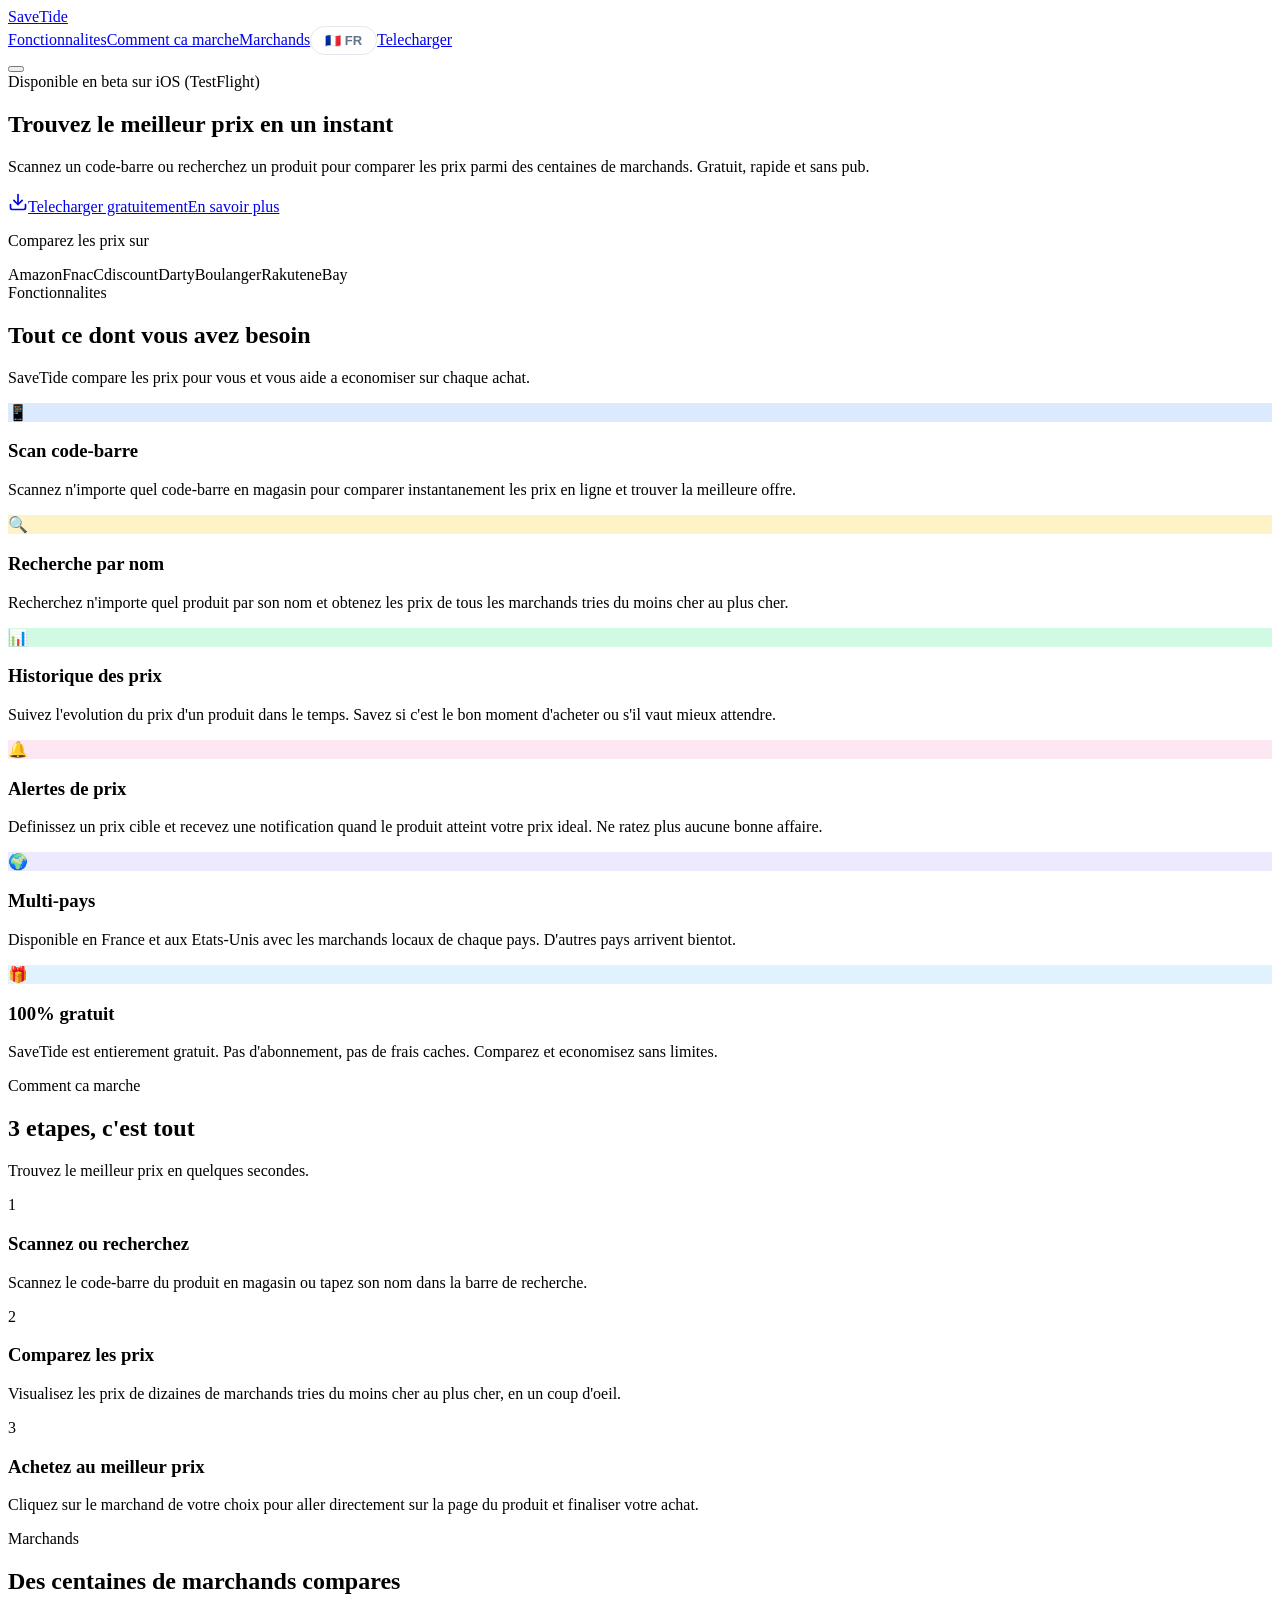
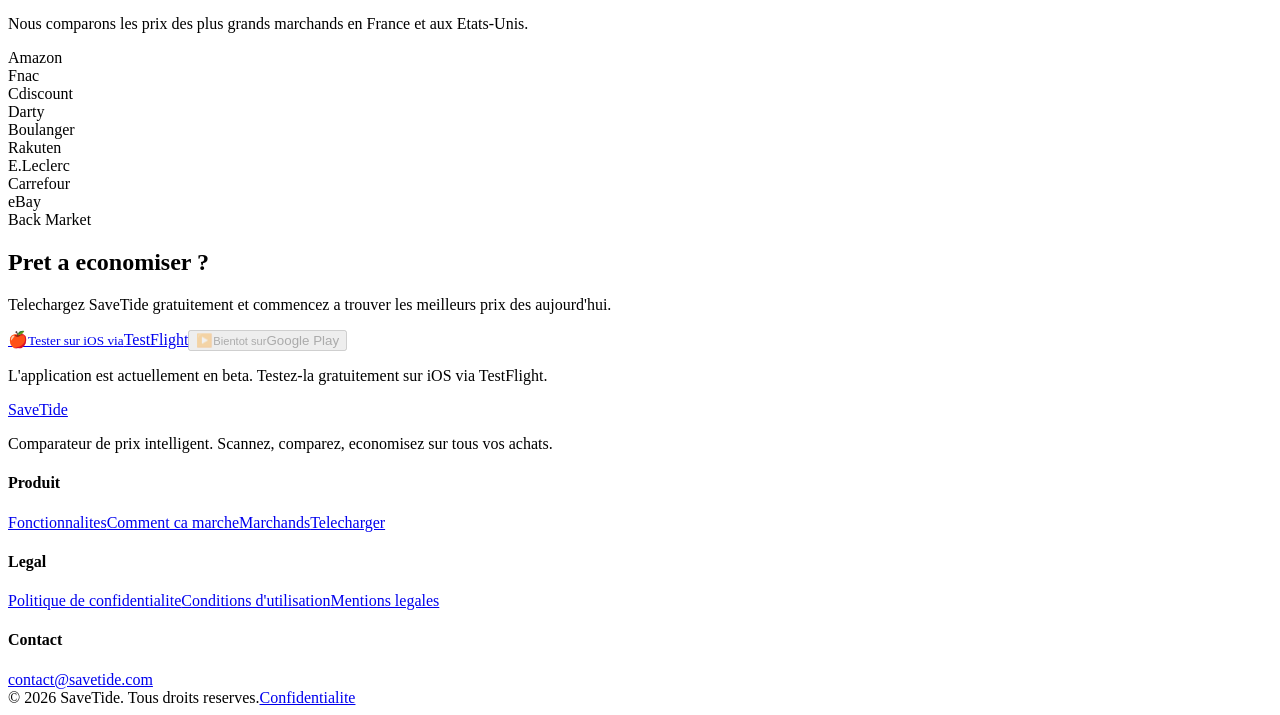
==== commit f53dd47f: "Add files via upload" ====
--- a/out/index.html
+++ b/out/index.html
@@ -1 +1 @@
-<!DOCTYPE html><!--bULcWaJdM3jAJI09Axp7q--><html lang="fr"><head><meta charSet="utf-8"/><meta name="viewport" content="width=device-width, initial-scale=1"/><link rel="stylesheet" href="/_next/static/css/e1166623a13352de.css" data-precedence="next"/><link rel="preload" as="script" fetchPriority="low" href="/_next/static/chunks/webpack-d27bee98a586db9f.js"/><script src="/_next/static/chunks/87c73c54-24122e7b92478d00.js" async=""></script><script src="/_next/static/chunks/18-7a16b32c69016b48.js" async=""></script><script src="/_next/static/chunks/main-app-8fa32d9d323df72f.js" async=""></script><script src="/_next/static/chunks/937-86a23c5e8c6d3eae.js" async=""></script><script src="/_next/static/chunks/app/layout-42f842fa43aff6bd.js" async=""></script><script src="/_next/static/chunks/app/page-f4d567d16dd11cca.js" async=""></script><link rel="preconnect" href="https://fonts.googleapis.com"/><link rel="preconnect" href="https://fonts.gstatic.com" crossorigin="anonymous"/><title>SaveTide - Smart Price Comparison | Comparateur de Prix</title><meta name="description" content="Compare prices on millions of products instantly. Scan a barcode or search for a product to find the best price across Amazon, Walmart, Fnac, Cdiscount, and hundreds of retailers."/><meta name="keywords" content="comparateur de prix,price comparison,meilleur prix,best price,scan code-barre,barcode scan,amazon,fnac,cdiscount,walmart,bon plan,deals,alerte prix,price alert"/><meta name="robots" content="index, follow"/><meta property="og:title" content="SaveTide - Smart Price Comparison"/><meta property="og:description" content="Find the best price instantly. Scan, compare, save."/><meta property="og:url" content="https://www.savetide.com"/><meta property="og:site_name" content="SaveTide"/><meta property="og:type" content="website"/><meta name="twitter:card" content="summary_large_image"/><meta name="twitter:title" content="SaveTide - Smart Price Comparison"/><meta name="twitter:description" content="Find the best price instantly. Scan, compare, save."/><link href="https://fonts.googleapis.com/css2?family=Inter:wght@400;500;600;700;800;900&amp;display=swap" rel="stylesheet"/><script src="/_next/static/chunks/polyfills-42372ed130431b0a.js" noModule=""></script></head><body><div hidden=""><!--$--><!--/$--></div><div style="visibility:hidden"><nav class="navbar"><div class="navbar-inner"><div class="nav-logo">Save<span>Tide</span></div><div class="nav-links"><a href="#features">nav.features</a><a href="#how-it-works">nav.howItWorks</a><a href="#merchants">merchants.tag</a><button style="background:none;border:1px solid #e2e8f0;border-radius:9999px;padding:6px 14px;font-size:13px;font-weight:600;color:#64748b;cursor:pointer;display:inline-flex;align-items:center;gap:6px;transition:border-color 0.2s, color 0.2s" aria-label="Switch language">🇫🇷 FR</button><a href="#download" class="nav-cta">nav.download</a></div><button class="mobile-menu-btn" aria-label="Menu"><span></span><span></span><span></span></button></div></nav><section class="hero"><div class="hero-inner"><div class="hero-badge"><span class="dot"></span>hero.badge</div><h1>hero.title.before<span class="highlight">hero.title.highlight</span>hero.title.after</h1><p class="hero-desc">hero.desc</p><div class="hero-buttons"><a href="#download" class="btn-primary"><svg width="20" height="20" viewBox="0 0 24 24" fill="none" stroke="currentColor" stroke-width="2" stroke-linecap="round" stroke-linejoin="round"><path d="M21 15v4a2 2 0 0 1-2 2H5a2 2 0 0 1-2-2v-4"></path><polyline points="7 10 12 15 17 10"></polyline><line x1="12" y1="15" x2="12" y2="3"></line></svg>hero.cta</a><a href="#features" class="btn-secondary">hero.learnMore</a></div><div class="hero-stores"><p>hero.compareOn</p><div class="store-logos"><span>Amazon</span><span>Fnac</span><span>Cdiscount</span><span>Darty</span><span>Boulanger</span><span>Walmart</span><span>eBay</span></div></div></div></section><section class="features" id="features"><div class="section-inner"><div class="section-header"><span class="section-tag">features.tag</span><h2>features.title</h2><p>features.desc</p></div><div class="features-grid"><div class="feature-card"><div class="feature-icon" style="background:#dbeafe"><span role="img" aria-label="scan">📱</span></div><h3>features.scan.title</h3><p>features.scan.desc</p></div><div class="feature-card"><div class="feature-icon" style="background:#fef3c7"><span role="img" aria-label="search">🔍</span></div><h3>features.search.title</h3><p>features.search.desc</p></div><div class="feature-card"><div class="feature-icon" style="background:#d1fae5"><span role="img" aria-label="chart">📊</span></div><h3>features.history.title</h3><p>features.history.desc</p></div><div class="feature-card"><div class="feature-icon" style="background:#fce7f3"><span role="img" aria-label="bell">🔔</span></div><h3>features.alerts.title</h3><p>features.alerts.desc</p></div><div class="feature-card"><div class="feature-icon" style="background:#ede9fe"><span role="img" aria-label="globe">🌍</span></div><h3>features.multi.title</h3><p>features.multi.desc</p></div><div class="feature-card"><div class="feature-icon" style="background:#e0f2fe"><span role="img" aria-label="gift">🎁</span></div><h3>features.free.title</h3><p>features.free.desc</p></div></div></div></section><section class="how-it-works" id="how-it-works"><div class="section-inner"><div class="section-header"><span class="section-tag">how.tag</span><h2>how.title</h2><p>how.desc</p></div><div class="steps"><div class="step"><div class="step-number">1</div><h3>how.step1.title</h3><p>how.step1.desc</p></div><div class="step"><div class="step-number">2</div><h3>how.step2.title</h3><p>how.step2.desc</p></div><div class="step"><div class="step-number">3</div><h3>how.step3.title</h3><p>how.step3.desc</p></div></div></div></section><section class="merchants" id="merchants"><div class="section-inner"><div class="section-header"><span class="section-tag">merchants.tag</span><h2>merchants.title</h2><p>merchants.desc</p></div><div class="merchants-grid"><div class="merchant-card">Amazon</div><div class="merchant-card">Fnac</div><div class="merchant-card">Cdiscount</div><div class="merchant-card">Darty</div><div class="merchant-card">Boulanger</div><div class="merchant-card">Rakuten</div><div class="merchant-card">E.Leclerc</div><div class="merchant-card">Carrefour</div><div class="merchant-card">eBay</div><div class="merchant-card">Back Market</div><div class="merchant-card">Walmart</div><div class="merchant-card">Best Buy</div><div class="merchant-card">Target</div><div class="merchant-card">Newegg</div><div class="merchant-card">Costco</div><div class="merchant-card">Home Depot</div></div></div></section><section class="cta-section" id="download"><h2>cta.title</h2><p>cta.desc</p><div class="cta-buttons"><a href="https://testflight.apple.com/join/KAJTdfCK" target="_blank" rel="noopener noreferrer" class="store-button"><span class="store-icon">🍎</span><span class="store-label"><small>cta.ios</small>TestFlight</span></a><button class="store-button store-button-disabled" disabled=""><span class="store-icon">▶️</span><span class="store-label"><small>cta.android.soon</small>Google Play</span></button></div><p class="download-note">cta.note</p></section><footer class="footer"><div class="footer-inner"><div class="footer-brand"><div class="footer-logo">Save<span>Tide</span></div><p>footer.desc</p></div><div class="footer-col"><h4>footer.product</h4><a href="#features">nav.features</a><a href="#how-it-works">nav.howItWorks</a><a href="#merchants">merchants.tag</a><a href="#download">nav.download</a></div><div class="footer-col"><h4>footer.legal</h4><a href="/privacy">footer.privacy</a><a href="/terms">footer.terms</a><a href="/mentions">footer.mentions</a></div><div class="footer-col"><h4>footer.contact</h4><a href="mailto:contact@savetide.com">contact@savetide.com</a></div></div><div class="footer-bottom"><span>© <!-- -->2026<!-- --> SaveTide. <!-- -->footer.rights</span><a href="/privacy">footer.privacyShort</a></div></footer><!--$--><!--/$--></div><script src="/_next/static/chunks/webpack-d27bee98a586db9f.js" id="_R_" async=""></script><script>(self.__next_f=self.__next_f||[]).push([0])</script><script>self.__next_f.push([1,"1:\"$Sreact.fragment\"\n2:I[9937,[\"937\",\"static/chunks/937-86a23c5e8c6d3eae.js\",\"177\",\"static/chunks/app/layout-42f842fa43aff6bd.js\"],\"LocaleProvider\"]\n3:I[5341,[],\"\"]\n4:I[25,[],\"\"]\n5:I[1012,[],\"ClientPageRoot\"]\n6:I[9008,[\"937\",\"static/chunks/937-86a23c5e8c6d3eae.js\",\"974\",\"static/chunks/app/page-f4d567d16dd11cca.js\"],\"default\"]\n9:I[5104,[],\"OutletBoundary\"]\nb:I[7158,[],\"AsyncMetadataOutlet\"]\nd:I[5104,[],\"ViewportBoundary\"]\nf:I[5104,[],\"MetadataBoundary\"]\n10:\"$Sreact.suspense\"\n12:I[4431,[],\"\"]\n:HL[\"/_next/static/css/e1166623a13352de.css\",\"style\"]\n"])</script><script>self.__next_f.push([1,"0:{\"P\":null,\"b\":\"bULcWaJdM3jAJI09Axp7q\",\"p\":\"\",\"c\":[\"\",\"\"],\"i\":false,\"f\":[[[\"\",{\"children\":[\"__PAGE__\",{}]},\"$undefined\",\"$undefined\",true],[\"\",[\"$\",\"$1\",\"c\",{\"children\":[[[\"$\",\"link\",\"0\",{\"rel\":\"stylesheet\",\"href\":\"/_next/static/css/e1166623a13352de.css\",\"precedence\":\"next\",\"crossOrigin\":\"$undefined\",\"nonce\":\"$undefined\"}]],[\"$\",\"html\",null,{\"lang\":\"fr\",\"suppressHydrationWarning\":true,\"children\":[[\"$\",\"head\",null,{\"children\":[[\"$\",\"link\",null,{\"rel\":\"preconnect\",\"href\":\"https://fonts.googleapis.com\"}],[\"$\",\"link\",null,{\"rel\":\"preconnect\",\"href\":\"https://fonts.gstatic.com\",\"crossOrigin\":\"anonymous\"}],[\"$\",\"link\",null,{\"href\":\"https://fonts.googleapis.com/css2?family=Inter:wght@400;500;600;700;800;900\u0026display=swap\",\"rel\":\"stylesheet\"}]]}],[\"$\",\"body\",null,{\"children\":[\"$\",\"$L2\",null,{\"children\":[\"$\",\"$L3\",null,{\"parallelRouterKey\":\"children\",\"error\":\"$undefined\",\"errorStyles\":\"$undefined\",\"errorScripts\":\"$undefined\",\"template\":[\"$\",\"$L4\",null,{}],\"templateStyles\":\"$undefined\",\"templateScripts\":\"$undefined\",\"notFound\":[[[\"$\",\"title\",null,{\"children\":\"404: This page could not be found.\"}],[\"$\",\"div\",null,{\"style\":{\"fontFamily\":\"system-ui,\\\"Segoe UI\\\",Roboto,Helvetica,Arial,sans-serif,\\\"Apple Color Emoji\\\",\\\"Segoe UI Emoji\\\"\",\"height\":\"100vh\",\"textAlign\":\"center\",\"display\":\"flex\",\"flexDirection\":\"column\",\"alignItems\":\"center\",\"justifyContent\":\"center\"},\"children\":[\"$\",\"div\",null,{\"children\":[[\"$\",\"style\",null,{\"dangerouslySetInnerHTML\":{\"__html\":\"body{color:#000;background:#fff;margin:0}.next-error-h1{border-right:1px solid rgba(0,0,0,.3)}@media (prefers-color-scheme:dark){body{color:#fff;background:#000}.next-error-h1{border-right:1px solid rgba(255,255,255,.3)}}\"}}],[\"$\",\"h1\",null,{\"className\":\"next-error-h1\",\"style\":{\"display\":\"inline-block\",\"margin\":\"0 20px 0 0\",\"padding\":\"0 23px 0 0\",\"fontSize\":24,\"fontWeight\":500,\"verticalAlign\":\"top\",\"lineHeight\":\"49px\"},\"children\":404}],[\"$\",\"div\",null,{\"style\":{\"display\":\"inline-block\"},\"children\":[\"$\",\"h2\",null,{\"style\":{\"fontSize\":14,\"fontWeight\":400,\"lineHeight\":\"49px\",\"margin\":0},\"children\":\"This page could not be found.\"}]}]]}]}]],[]],\"forbidden\":\"$undefined\",\"unauthorized\":\"$undefined\"}]}]}]]}]]}],{\"children\":[\"__PAGE__\",[\"$\",\"$1\",\"c\",{\"children\":[[\"$\",\"$L5\",null,{\"Component\":\"$6\",\"searchParams\":{},\"params\":{},\"promises\":[\"$@7\",\"$@8\"]}],null,[\"$\",\"$L9\",null,{\"children\":[\"$La\",[\"$\",\"$Lb\",null,{\"promise\":\"$@c\"}]]}]]}],{},null,false]},null,false],[\"$\",\"$1\",\"h\",{\"children\":[null,[[\"$\",\"$Ld\",null,{\"children\":\"$Le\"}],null],[\"$\",\"$Lf\",null,{\"children\":[\"$\",\"div\",null,{\"hidden\":true,\"children\":[\"$\",\"$10\",null,{\"fallback\":null,\"children\":\"$L11\"}]}]}]]}],false]],\"m\":\"$undefined\",\"G\":[\"$12\",[]],\"s\":false,\"S\":true}\n"])</script><script>self.__next_f.push([1,"7:{}\n8:\"$0:f:0:1:2:children:1:props:children:0:props:params\"\n"])</script><script>self.__next_f.push([1,"e:[[\"$\",\"meta\",\"0\",{\"charSet\":\"utf-8\"}],[\"$\",\"meta\",\"1\",{\"name\":\"viewport\",\"content\":\"width=device-width, initial-scale=1\"}]]\na:null\n"])</script><script>self.__next_f.push([1,"c:{\"metadata\":[[\"$\",\"title\",\"0\",{\"children\":\"SaveTide - Smart Price Comparison | Comparateur de Prix\"}],[\"$\",\"meta\",\"1\",{\"name\":\"description\",\"content\":\"Compare prices on millions of products instantly. Scan a barcode or search for a product to find the best price across Amazon, Walmart, Fnac, Cdiscount, and hundreds of retailers.\"}],[\"$\",\"meta\",\"2\",{\"name\":\"keywords\",\"content\":\"comparateur de prix,price comparison,meilleur prix,best price,scan code-barre,barcode scan,amazon,fnac,cdiscount,walmart,bon plan,deals,alerte prix,price alert\"}],[\"$\",\"meta\",\"3\",{\"name\":\"robots\",\"content\":\"index, follow\"}],[\"$\",\"meta\",\"4\",{\"property\":\"og:title\",\"content\":\"SaveTide - Smart Price Comparison\"}],[\"$\",\"meta\",\"5\",{\"property\":\"og:description\",\"content\":\"Find the best price instantly. Scan, compare, save.\"}],[\"$\",\"meta\",\"6\",{\"property\":\"og:url\",\"content\":\"https://www.savetide.com\"}],[\"$\",\"meta\",\"7\",{\"property\":\"og:site_name\",\"content\":\"SaveTide\"}],[\"$\",\"meta\",\"8\",{\"property\":\"og:type\",\"content\":\"website\"}],[\"$\",\"meta\",\"9\",{\"name\":\"twitter:card\",\"content\":\"summary_large_image\"}],[\"$\",\"meta\",\"10\",{\"name\":\"twitter:title\",\"content\":\"SaveTide - Smart Price Comparison\"}],[\"$\",\"meta\",\"11\",{\"name\":\"twitter:description\",\"content\":\"Find the best price instantly. Scan, compare, save.\"}]],\"error\":null,\"digest\":\"$undefined\"}\n"])</script><script>self.__next_f.push([1,"11:\"$c:metadata\"\n"])</script></body></html>+<!DOCTYPE html><!--T4Qn3QmQlvR9iDs1xPjmW--><html lang="fr"><head><meta charSet="utf-8"/><meta name="viewport" content="width=device-width, initial-scale=1"/><link rel="stylesheet" href="/_next/static/css/e1166623a13352de.css" data-precedence="next"/><link rel="preload" as="script" fetchPriority="low" href="/_next/static/chunks/webpack-d27bee98a586db9f.js"/><script src="/_next/static/chunks/87c73c54-24122e7b92478d00.js" async=""></script><script src="/_next/static/chunks/18-7a16b32c69016b48.js" async=""></script><script src="/_next/static/chunks/main-app-8fa32d9d323df72f.js" async=""></script><script src="/_next/static/chunks/937-86e9c8b083694f16.js" async=""></script><script src="/_next/static/chunks/app/layout-42f842fa43aff6bd.js" async=""></script><script src="/_next/static/chunks/app/page-006ce12772d5d11f.js" async=""></script><link rel="preconnect" href="https://fonts.googleapis.com"/><link rel="preconnect" href="https://fonts.gstatic.com" crossorigin="anonymous"/><title>SaveTide - Smart Price Comparison | Comparateur de Prix</title><meta name="description" content="Compare prices on millions of products instantly. Scan a barcode or search for a product to find the best price across Amazon, Walmart, Fnac, Cdiscount, and hundreds of retailers."/><meta name="keywords" content="comparateur de prix,price comparison,meilleur prix,best price,scan code-barre,barcode scan,amazon,fnac,cdiscount,walmart,bon plan,deals,alerte prix,price alert"/><meta name="robots" content="index, follow"/><meta name="verification" content="ad8cc392d8475079eb59a179c6d0f11e"/><meta property="og:title" content="SaveTide - Smart Price Comparison"/><meta property="og:description" content="Find the best price instantly. Scan, compare, save."/><meta property="og:url" content="https://www.savetide.com"/><meta property="og:site_name" content="SaveTide"/><meta property="og:type" content="website"/><meta name="twitter:card" content="summary_large_image"/><meta name="twitter:title" content="SaveTide - Smart Price Comparison"/><meta name="twitter:description" content="Find the best price instantly. Scan, compare, save."/><link rel="icon" href="/favicon.svg"/><link rel="apple-touch-icon" href="/favicon.svg"/><link href="https://fonts.googleapis.com/css2?family=Inter:wght@400;500;600;700;800;900&amp;display=swap" rel="stylesheet"/><script src="/_next/static/chunks/polyfills-42372ed130431b0a.js" noModule=""></script></head><body><div hidden=""><!--$--><!--/$--></div><nav class="navbar"><div class="navbar-inner"><a href="/" class="nav-logo">Save<span>Tide</span></a><div class="nav-links"><a href="#features">Fonctionnalites</a><a href="#how-it-works">Comment ca marche</a><a href="#merchants">Marchands</a><button style="background:none;border:1px solid #e2e8f0;border-radius:9999px;padding:6px 14px;font-size:13px;font-weight:600;color:#64748b;cursor:pointer;display:inline-flex;align-items:center;gap:6px;transition:border-color 0.2s, color 0.2s" aria-label="Switch language">🇫🇷 FR</button><a href="#download" class="nav-cta">Telecharger</a></div><button class="mobile-menu-btn" aria-label="Menu"><span></span><span></span><span></span></button></div></nav><section class="hero"><div class="hero-inner"><div class="hero-badge"><span class="dot"></span>Disponible en beta sur iOS (TestFlight)</div><h1>Trouvez le <span class="highlight">meilleur prix</span> en un instant</h1><p class="hero-desc">Scannez un code-barre ou recherchez un produit pour comparer les prix parmi des centaines de marchands. Gratuit, rapide et sans pub.</p><div class="hero-buttons"><a href="#download" class="btn-primary"><svg width="20" height="20" viewBox="0 0 24 24" fill="none" stroke="currentColor" stroke-width="2" stroke-linecap="round" stroke-linejoin="round"><path d="M21 15v4a2 2 0 0 1-2 2H5a2 2 0 0 1-2-2v-4"></path><polyline points="7 10 12 15 17 10"></polyline><line x1="12" y1="15" x2="12" y2="3"></line></svg>Telecharger gratuitement</a><a href="#features" class="btn-secondary">En savoir plus</a></div><div class="hero-stores"><p>Comparez les prix sur</p><div class="store-logos"><span>Amazon</span><span>Fnac</span><span>Cdiscount</span><span>Darty</span><span>Boulanger</span><span>Rakuten</span><span>eBay</span></div></div></div></section><section class="features" id="features"><div class="section-inner"><div class="section-header"><span class="section-tag">Fonctionnalites</span><h2>Tout ce dont vous avez besoin</h2><p>SaveTide compare les prix pour vous et vous aide a economiser sur chaque achat.</p></div><div class="features-grid"><div class="feature-card"><div class="feature-icon" style="background:#dbeafe"><span role="img" aria-label="scan">📱</span></div><h3>Scan code-barre</h3><p>Scannez n&#x27;importe quel code-barre en magasin pour comparer instantanement les prix en ligne et trouver la meilleure offre.</p></div><div class="feature-card"><div class="feature-icon" style="background:#fef3c7"><span role="img" aria-label="search">🔍</span></div><h3>Recherche par nom</h3><p>Recherchez n&#x27;importe quel produit par son nom et obtenez les prix de tous les marchands tries du moins cher au plus cher.</p></div><div class="feature-card"><div class="feature-icon" style="background:#d1fae5"><span role="img" aria-label="chart">📊</span></div><h3>Historique des prix</h3><p>Suivez l&#x27;evolution du prix d&#x27;un produit dans le temps. Savez si c&#x27;est le bon moment d&#x27;acheter ou s&#x27;il vaut mieux attendre.</p></div><div class="feature-card"><div class="feature-icon" style="background:#fce7f3"><span role="img" aria-label="bell">🔔</span></div><h3>Alertes de prix</h3><p>Definissez un prix cible et recevez une notification quand le produit atteint votre prix ideal. Ne ratez plus aucune bonne affaire.</p></div><div class="feature-card"><div class="feature-icon" style="background:#ede9fe"><span role="img" aria-label="globe">🌍</span></div><h3>Multi-pays</h3><p>Disponible en France et aux Etats-Unis avec les marchands locaux de chaque pays. D&#x27;autres pays arrivent bientot.</p></div><div class="feature-card"><div class="feature-icon" style="background:#e0f2fe"><span role="img" aria-label="gift">🎁</span></div><h3>100% gratuit</h3><p>SaveTide est entierement gratuit. Pas d&#x27;abonnement, pas de frais caches. Comparez et economisez sans limites.</p></div></div></div></section><section class="how-it-works" id="how-it-works"><div class="section-inner"><div class="section-header"><span class="section-tag">Comment ca marche</span><h2>3 etapes, c&#x27;est tout</h2><p>Trouvez le meilleur prix en quelques secondes.</p></div><div class="steps"><div class="step"><div class="step-number">1</div><h3>Scannez ou recherchez</h3><p>Scannez le code-barre du produit en magasin ou tapez son nom dans la barre de recherche.</p></div><div class="step"><div class="step-number">2</div><h3>Comparez les prix</h3><p>Visualisez les prix de dizaines de marchands tries du moins cher au plus cher, en un coup d&#x27;oeil.</p></div><div class="step"><div class="step-number">3</div><h3>Achetez au meilleur prix</h3><p>Cliquez sur le marchand de votre choix pour aller directement sur la page du produit et finaliser votre achat.</p></div></div></div></section><section class="merchants" id="merchants"><div class="section-inner"><div class="section-header"><span class="section-tag">Marchands</span><h2>Des centaines de marchands compares</h2><p>Nous comparons les prix des plus grands marchands en France et aux Etats-Unis.</p></div><div class="merchants-grid"><div class="merchant-card">Amazon</div><div class="merchant-card">Fnac</div><div class="merchant-card">Cdiscount</div><div class="merchant-card">Darty</div><div class="merchant-card">Boulanger</div><div class="merchant-card">Rakuten</div><div class="merchant-card">E.Leclerc</div><div class="merchant-card">Carrefour</div><div class="merchant-card">eBay</div><div class="merchant-card">Back Market</div></div></div></section><section class="cta-section" id="download"><h2>Pret a economiser ?</h2><p>Telechargez SaveTide gratuitement et commencez a trouver les meilleurs prix des aujourd&#x27;hui.</p><div class="cta-buttons"><a href="https://testflight.apple.com/join/KAJTdfCK" target="_blank" rel="noopener noreferrer" class="store-button"><span class="store-icon">🍎</span><span class="store-label"><small>Tester sur iOS via</small>TestFlight</span></a><button class="store-button store-button-disabled" disabled=""><span class="store-icon">▶️</span><span class="store-label"><small>Bientot sur</small>Google Play</span></button></div><p class="download-note">L&#x27;application est actuellement en beta. Testez-la gratuitement sur iOS via TestFlight.</p></section><footer class="footer"><div class="footer-inner"><div class="footer-brand"><a href="/" class="footer-logo">Save<span>Tide</span></a><p>Comparateur de prix intelligent. Scannez, comparez, economisez sur tous vos achats.</p></div><div class="footer-col"><h4>Produit</h4><a href="#features">Fonctionnalites</a><a href="#how-it-works">Comment ca marche</a><a href="#merchants">Marchands</a><a href="#download">Telecharger</a></div><div class="footer-col"><h4>Legal</h4><a href="/privacy">Politique de confidentialite</a><a href="/terms">Conditions d&#x27;utilisation</a><a href="/mentions">Mentions legales</a></div><div class="footer-col"><h4>Contact</h4><a href="mailto:contact@savetide.com">contact@savetide.com</a></div></div><div class="footer-bottom"><span>© <!-- -->2026<!-- --> SaveTide. <!-- -->Tous droits reserves.</span><a href="/privacy">Confidentialite</a></div></footer><!--$--><!--/$--><script src="/_next/static/chunks/webpack-d27bee98a586db9f.js" id="_R_" async=""></script><script>(self.__next_f=self.__next_f||[]).push([0])</script><script>self.__next_f.push([1,"1:\"$Sreact.fragment\"\n2:I[9937,[\"937\",\"static/chunks/937-86e9c8b083694f16.js\",\"177\",\"static/chunks/app/layout-42f842fa43aff6bd.js\"],\"LocaleProvider\"]\n3:I[5341,[],\"\"]\n4:I[25,[],\"\"]\n5:I[1012,[],\"ClientPageRoot\"]\n6:I[9008,[\"937\",\"static/chunks/937-86e9c8b083694f16.js\",\"974\",\"static/chunks/app/page-006ce12772d5d11f.js\"],\"default\"]\n9:I[5104,[],\"OutletBoundary\"]\nb:I[7158,[],\"AsyncMetadataOutlet\"]\nd:I[5104,[],\"ViewportBoundary\"]\nf:I[5104,[],\"MetadataBoundary\"]\n10:\"$Sreact.suspense\"\n12:I[4431,[],\"\"]\n:HL[\"/_next/static/css/e1166623a13352de.css\",\"style\"]\n"])</script><script>self.__next_f.push([1,"0:{\"P\":null,\"b\":\"T4Qn3QmQlvR9iDs1xPjmW\",\"p\":\"\",\"c\":[\"\",\"\"],\"i\":false,\"f\":[[[\"\",{\"children\":[\"__PAGE__\",{}]},\"$undefined\",\"$undefined\",true],[\"\",[\"$\",\"$1\",\"c\",{\"children\":[[[\"$\",\"link\",\"0\",{\"rel\":\"stylesheet\",\"href\":\"/_next/static/css/e1166623a13352de.css\",\"precedence\":\"next\",\"crossOrigin\":\"$undefined\",\"nonce\":\"$undefined\"}]],[\"$\",\"html\",null,{\"lang\":\"fr\",\"suppressHydrationWarning\":true,\"children\":[[\"$\",\"head\",null,{\"children\":[[\"$\",\"link\",null,{\"rel\":\"preconnect\",\"href\":\"https://fonts.googleapis.com\"}],[\"$\",\"link\",null,{\"rel\":\"preconnect\",\"href\":\"https://fonts.gstatic.com\",\"crossOrigin\":\"anonymous\"}],[\"$\",\"link\",null,{\"href\":\"https://fonts.googleapis.com/css2?family=Inter:wght@400;500;600;700;800;900\u0026display=swap\",\"rel\":\"stylesheet\"}]]}],[\"$\",\"body\",null,{\"children\":[\"$\",\"$L2\",null,{\"children\":[\"$\",\"$L3\",null,{\"parallelRouterKey\":\"children\",\"error\":\"$undefined\",\"errorStyles\":\"$undefined\",\"errorScripts\":\"$undefined\",\"template\":[\"$\",\"$L4\",null,{}],\"templateStyles\":\"$undefined\",\"templateScripts\":\"$undefined\",\"notFound\":[[[\"$\",\"title\",null,{\"children\":\"404: This page could not be found.\"}],[\"$\",\"div\",null,{\"style\":{\"fontFamily\":\"system-ui,\\\"Segoe UI\\\",Roboto,Helvetica,Arial,sans-serif,\\\"Apple Color Emoji\\\",\\\"Segoe UI Emoji\\\"\",\"height\":\"100vh\",\"textAlign\":\"center\",\"display\":\"flex\",\"flexDirection\":\"column\",\"alignItems\":\"center\",\"justifyContent\":\"center\"},\"children\":[\"$\",\"div\",null,{\"children\":[[\"$\",\"style\",null,{\"dangerouslySetInnerHTML\":{\"__html\":\"body{color:#000;background:#fff;margin:0}.next-error-h1{border-right:1px solid rgba(0,0,0,.3)}@media (prefers-color-scheme:dark){body{color:#fff;background:#000}.next-error-h1{border-right:1px solid rgba(255,255,255,.3)}}\"}}],[\"$\",\"h1\",null,{\"className\":\"next-error-h1\",\"style\":{\"display\":\"inline-block\",\"margin\":\"0 20px 0 0\",\"padding\":\"0 23px 0 0\",\"fontSize\":24,\"fontWeight\":500,\"verticalAlign\":\"top\",\"lineHeight\":\"49px\"},\"children\":404}],[\"$\",\"div\",null,{\"style\":{\"display\":\"inline-block\"},\"children\":[\"$\",\"h2\",null,{\"style\":{\"fontSize\":14,\"fontWeight\":400,\"lineHeight\":\"49px\",\"margin\":0},\"children\":\"This page could not be found.\"}]}]]}]}]],[]],\"forbidden\":\"$undefined\",\"unauthorized\":\"$undefined\"}]}]}]]}]]}],{\"children\":[\"__PAGE__\",[\"$\",\"$1\",\"c\",{\"children\":[[\"$\",\"$L5\",null,{\"Component\":\"$6\",\"searchParams\":{},\"params\":{},\"promises\":[\"$@7\",\"$@8\"]}],null,[\"$\",\"$L9\",null,{\"children\":[\"$La\",[\"$\",\"$Lb\",null,{\"promise\":\"$@c\"}]]}]]}],{},null,false]},null,false],[\"$\",\"$1\",\"h\",{\"children\":[null,[[\"$\",\"$Ld\",null,{\"children\":\"$Le\"}],null],[\"$\",\"$Lf\",null,{\"children\":[\"$\",\"div\",null,{\"hidden\":true,\"children\":[\"$\",\"$10\",null,{\"fallback\":null,\"children\":\"$L11\"}]}]}]]}],false]],\"m\":\"$undefined\",\"G\":[\"$12\",[]],\"s\":false,\"S\":true}\n"])</script><script>self.__next_f.push([1,"7:{}\n8:\"$0:f:0:1:2:children:1:props:children:0:props:params\"\n"])</script><script>self.__next_f.push([1,"e:[[\"$\",\"meta\",\"0\",{\"charSet\":\"utf-8\"}],[\"$\",\"meta\",\"1\",{\"name\":\"viewport\",\"content\":\"width=device-width, initial-scale=1\"}]]\na:null\n"])</script><script>self.__next_f.push([1,"13:I[6505,[],\"IconMark\"]\n"])</script><script>self.__next_f.push([1,"c:{\"metadata\":[[\"$\",\"title\",\"0\",{\"children\":\"SaveTide - Smart Price Comparison | Comparateur de Prix\"}],[\"$\",\"meta\",\"1\",{\"name\":\"description\",\"content\":\"Compare prices on millions of products instantly. Scan a barcode or search for a product to find the best price across Amazon, Walmart, Fnac, Cdiscount, and hundreds of retailers.\"}],[\"$\",\"meta\",\"2\",{\"name\":\"keywords\",\"content\":\"comparateur de prix,price comparison,meilleur prix,best price,scan code-barre,barcode scan,amazon,fnac,cdiscount,walmart,bon plan,deals,alerte prix,price alert\"}],[\"$\",\"meta\",\"3\",{\"name\":\"robots\",\"content\":\"index, follow\"}],[\"$\",\"meta\",\"4\",{\"name\":\"verification\",\"content\":\"ad8cc392d8475079eb59a179c6d0f11e\"}],[\"$\",\"meta\",\"5\",{\"property\":\"og:title\",\"content\":\"SaveTide - Smart Price Comparison\"}],[\"$\",\"meta\",\"6\",{\"property\":\"og:description\",\"content\":\"Find the best price instantly. Scan, compare, save.\"}],[\"$\",\"meta\",\"7\",{\"property\":\"og:url\",\"content\":\"https://www.savetide.com\"}],[\"$\",\"meta\",\"8\",{\"property\":\"og:site_name\",\"content\":\"SaveTide\"}],[\"$\",\"meta\",\"9\",{\"property\":\"og:type\",\"content\":\"website\"}],[\"$\",\"meta\",\"10\",{\"name\":\"twitter:card\",\"content\":\"summary_large_image\"}],[\"$\",\"meta\",\"11\",{\"name\":\"twitter:title\",\"content\":\"SaveTide - Smart Price Comparison\"}],[\"$\",\"meta\",\"12\",{\"name\":\"twitter:description\",\"content\":\"Find the best price instantly. Scan, compare, save.\"}],[\"$\",\"link\",\"13\",{\"rel\":\"icon\",\"href\":\"/favicon.svg\"}],[\"$\",\"link\",\"14\",{\"rel\":\"apple-touch-icon\",\"href\":\"/favicon.svg\"}],[\"$\",\"$L13\",\"15\",{}]],\"error\":null,\"digest\":\"$undefined\"}\n"])</script><script>self.__next_f.push([1,"11:\"$c:metadata\"\n"])</script></body></html>
